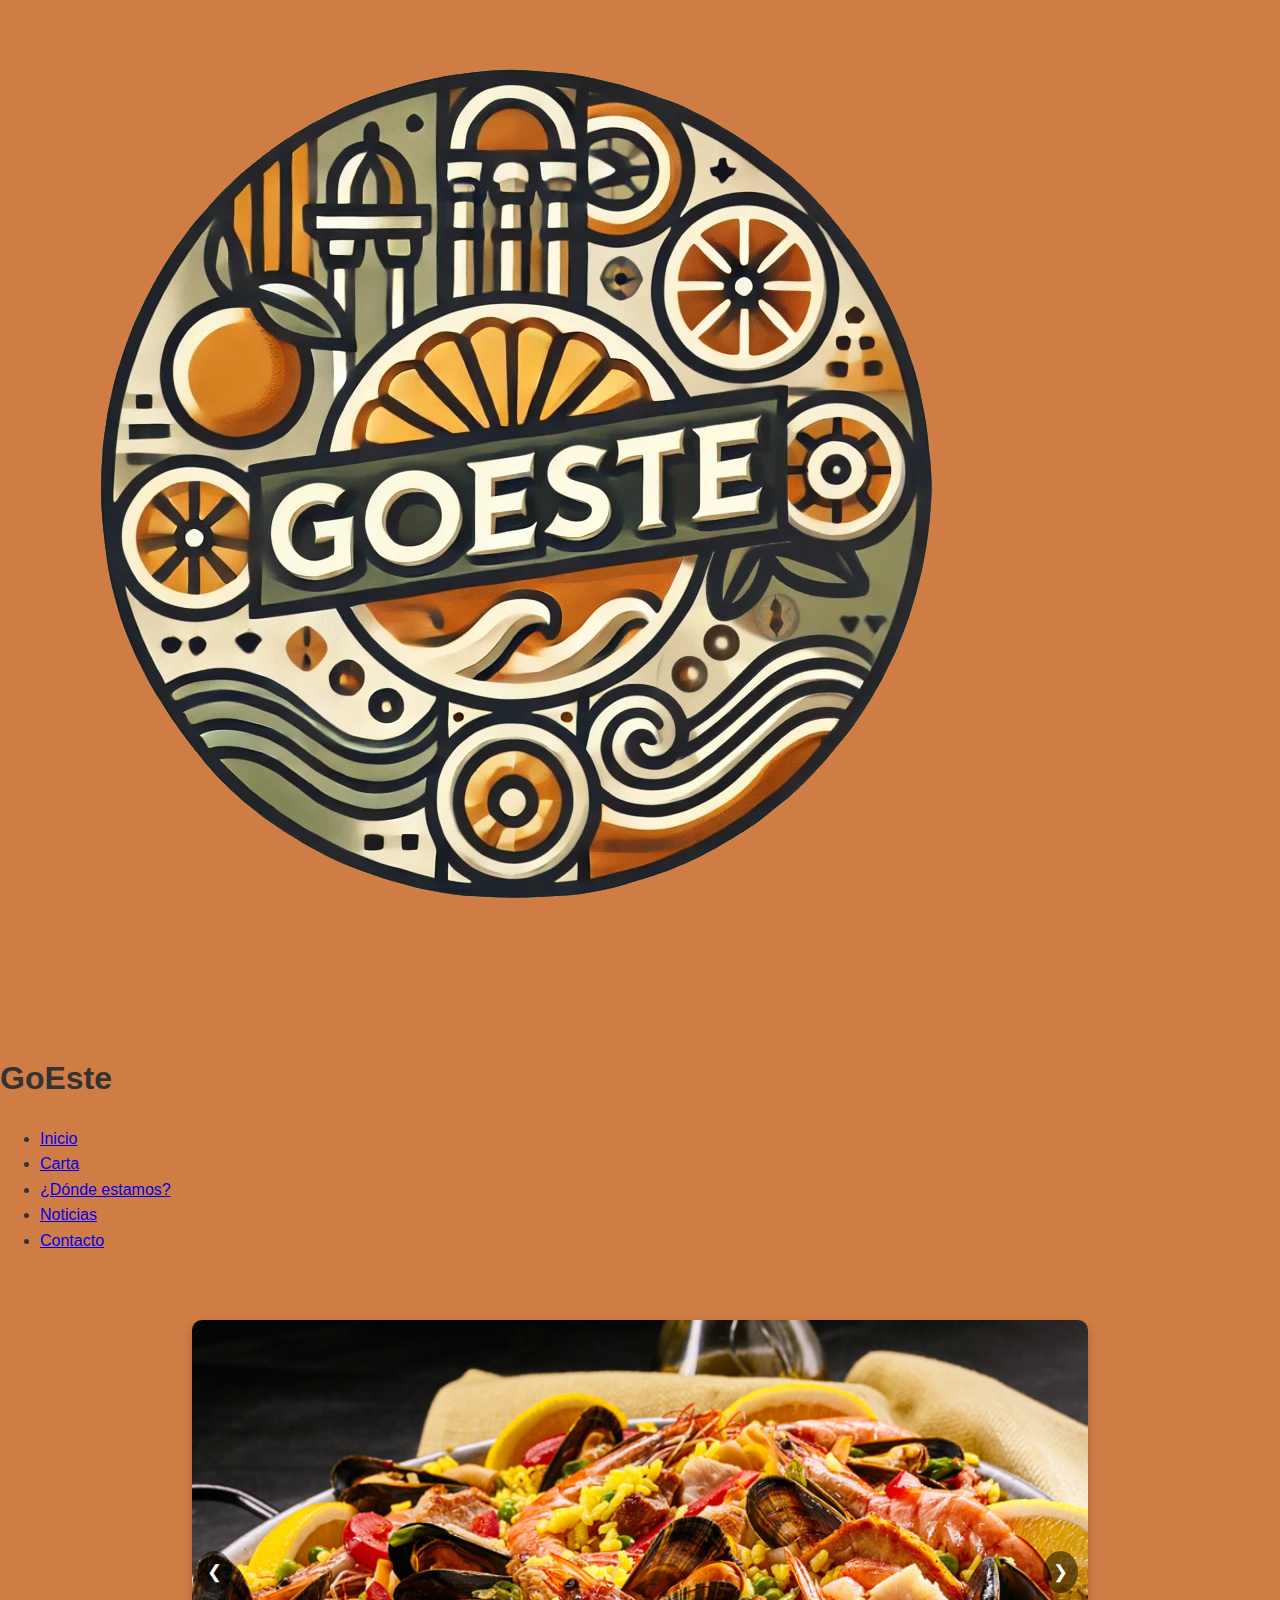
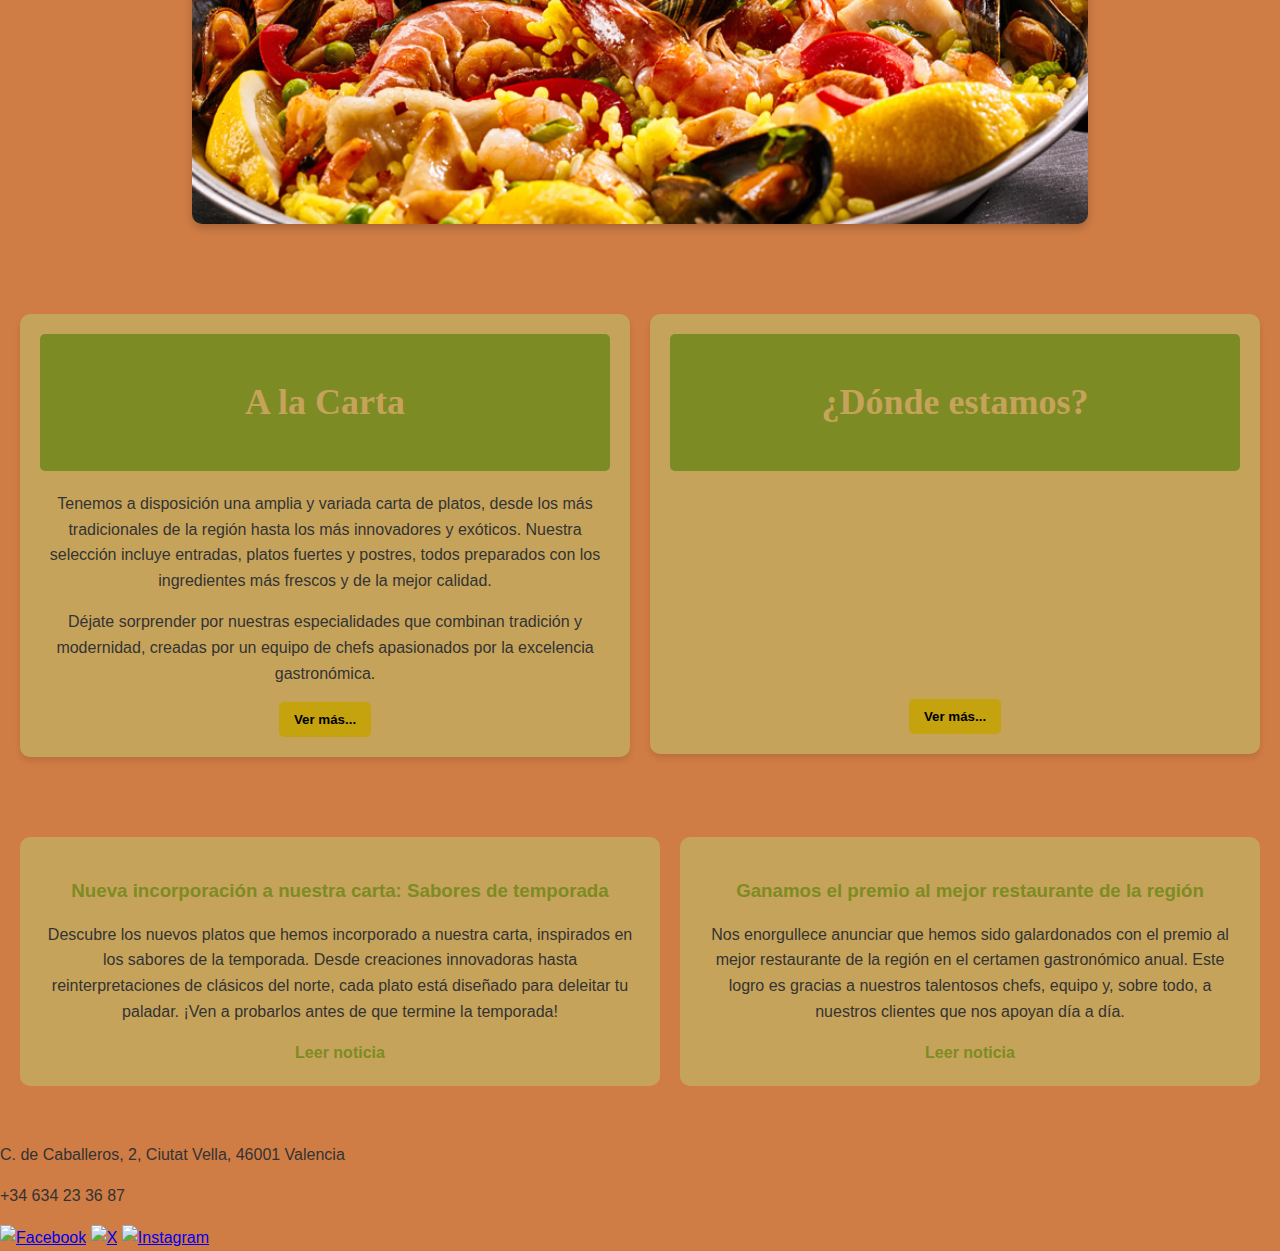
==== src/index.html @ 96ed2c23 "Actializacion de favicon y de cambio en formato de nombres." ====
<!DOCTYPE html>
<html lang="es">
  <head>
    <title>Inicio | GoEste</title>
    <meta charset="UTF-8" />
    <meta name="viewport" content="width=device-width, initial-scale=1.0" />
    <link rel="stylesheet" href="css/index.css" />
    <link rel="stylesheet" href="css/GoEste.css" />
    <link rel="stylesheet" href="css/contacto.css" />
    <link rel="stylesheet" href="css/nav.css" />
    <link rel="stylesheet" href="css/footer.css" />
    <link rel="icon" href="media/favicon-16x16.png" type="image/x-icon" />
    <script src="js/index.js" defer></script>
  </head>
  <body>
    <header>
      <div class="logo-container">
        <img src="media/LogoEste.png" alt="Logo GoSur" class="logo" />
        <h1 class="site-title">GoEste</h1>
      </div>
      <nav>
        <ul>
          <li><a href="index.html">Inicio</a></li>
          <li><a href="menu.html">Carta</a></li>
          <li><a href="localizacion.html">¿Dónde estamos?</a></li>
          <li><a href="noticias.html">Noticias</a></li>
          <li><a href="contacto.html">Contacto</a></li>
        </ul>
      </nav>
    </header>

    <section class="hero">
      <div class="carousel">
        <div class="carousel-inner">
          <div class="carousel-item active">
            <img src="media/fideua.png" alt="Plato de comida 1" />
          </div>
          <div class="carousel-item">
            <img src="media/cremacatalana.png" alt="Plato de comida 2" />
          </div>
          <div class="carousel-item">
            <img src="media/Pa amb tomàquet.png" alt="Plato de comida 3" />
          </div>
          <div class="carousel-item">
            <img src="media/zarangollo.png" alt="Plato de comida 4" />
          </div>
        </div>
        <!-- Controles -->
        <button class="carousel-control prev" onclick="moveSlide(-1)">
          &#10094;
        </button>
        <button class="carousel-control next" onclick="moveSlide(1)">
          &#10095;
        </button>
      </div>
    </section>

    <section class="menu-info">
      <div class="menu-card">
        <div class="menu-header">
          <h2>A la Carta</h2>
        </div>
        <p>
          Tenemos a disposición una amplia y variada carta de platos, desde los
          más tradicionales de la región hasta los más innovadores y exóticos.
          Nuestra selección incluye entradas, platos fuertes y postres, todos
          preparados con los ingredientes más frescos y de la mejor calidad.
        </p>
        <p>
          Déjate sorprender por nuestras especialidades que combinan tradición y
          modernidad, creadas por un equipo de chefs apasionados por la
          excelencia gastronómica.
        </p>
        <button onclick="window.location.href='#'">Ver más...</button>
      </div>
      <div class="menu-card">
        <div class="menu-header">
          <h2>¿Dónde estamos?</h2>
        </div>
        <div class="map-container">
          <iframe
            src="https://www.google.com/maps/embed?pb=!1m18!1m12!1m3!1d2927.3069319916217!2d-0.380653615717488!3d39.476390598394914!2m3!1f0!2f0!3f0!3m2!1i1024!2i768!4f13.1!3m3!1m2!1s0xd604f52bc3c210d%3A0xbb7d30dfa4dd0b56!2sC.%20de%20Caballeros%2C%202%2C%20Ciutat%20Vella%2C%2046001%20Valencia!5e1!3m2!1ses!2ses!4v1732537981318!5m2!1ses!2ses"
            width="600"
            height="450"
            style="border: 0"
            allowfullscreen=""
            loading="lazy"
            referrerpolicy="no-referrer-when-downgrade"
          ></iframe>
          <button onclick="window.location.href='contacto.html'">
            Ver más...
          </button>
        </div>
      </div>
    </section>

    <section class="news">
      <div class="news-card">
        <h3>Nueva incorporación a nuestra carta: Sabores de temporada</h3>
        <p>
          Descubre los nuevos platos que hemos incorporado a nuestra carta,
          inspirados en los sabores de la temporada. Desde creaciones
          innovadoras hasta reinterpretaciones de clásicos del norte, cada plato
          está diseñado para deleitar tu paladar. ¡Ven a probarlos antes de que
          termine la temporada!
        </p>
        <a href="#">Leer noticia</a>
      </div>
      <div class="news-card">
        <h3>Ganamos el premio al mejor restaurante de la región</h3>
        <p>
          Nos enorgullece anunciar que hemos sido galardonados con el premio al
          mejor restaurante de la región en el certamen gastronómico anual. Este
          logro es gracias a nuestros talentosos chefs, equipo y, sobre todo, a
          nuestros clientes que nos apoyan día a día.
        </p>
        <a href="#">Leer noticia</a>
      </div>
    </section>

    <footer>
      <div class="footer-container">
        <p class="address">C. de Caballeros, 2, Ciutat Vella, 46001 Valencia</p>
        <p class="phone">+34 634 23 36 87</p>
        <div class="social-icons">
          <a href="#"><img src="media/facebook.png" alt="Facebook" /></a>
          <a href="#"><img src="media/x.png" alt="X" /></a>
          <a href="#"><img src="media/instagram.png" alt="Instagram" /></a>
        </div>
      </div>
    </footer>
  </body>
</html>
---- src/css/index.css ----
/*
    Estilos de la pagina inicial
*/

/*
    Estilos del carrusel de platos
*/

.hero{
    padding-bottom: 50px;
    padding-top: 50px;
    background-color: var(--color-fondo);
}

.carousel {
    position: relative;
    width: 70%;
    max-width: 900px;
    overflow: hidden;
    border-radius: 10px;
    box-shadow: 0 4px 8px rgba(0, 0, 0, 0.2);
    margin: auto;
    aspect-ratio: 16/9;
}

  
.carousel-inner {
    display: flex;
    transition: transform 0.5s ease-in-out;
}
  
.carousel-item {
    min-width: 100%;
    transition: opacity 0.5s ease-in-out;
    justify-content: center;
    align-items: center;
}
  
.carousel-item img {
    width: 100%;
    display: block;
    object-fit: cover;
    display: block;
}
  
.carousel-control {
    position: absolute;
    top: 50%;
    transform: translateY(-50%);
    background-color: rgba(0, 0, 0, 0.5);
    color: white;
    border: none;
    padding: 10px;
    cursor: pointer;
    font-size: 18px;
    border-radius: 50%;
    z-index: 1000;
}
  
.carousel-control.prev {
    left: 5px;
}
  
.carousel-control.next {
    right: 10px;
}


/*
    Estilos de la sección de menú (`A la carta` y `Donde estamos`)
*/
.menu-info {
    display: flex;
    justify-content: space-between;
    align-items: flex-start;
    gap: 20px;
    padding: 40px 20px;
    background-color: var(--color-fondo);
    box-sizing: border-box;
    width: 100%; 
}

.menu-card {
    background-color: var(--blanco);
    padding: 20px;
    border-radius: 10px;
    box-shadow: 0 4px 6px rgba(0, 0, 0, 0.1);
    text-align: center;
    flex: 1; 
    max-width: 50%;
}

.menu-header {
    background-color: var(--color-principal);
    color: var(--blanco);
    padding: 10px 15px;
    border-radius: 5px;
    margin-bottom: 20px;
    font-family: 'Georgia', serif;
    font-size: 1.5rem;
    text-align: center;
}

.menu-header h2{
    color: var(--blanco);
}

.menu-card button {
    background-color: var(--color-terciario);
    color: black;
    border: none;
    border-radius: 5px;
    padding: 10px 15px;
    cursor: pointer;
    font-weight: bold;
}

.menu-card button:hover {
    background-color: var(--hover-boton);
}

.map-container iframe {
    border-radius: 10px;
    width: 100%; 
    height: 200px;
}

@media (max-width: 768px) {
    .menu-info {
        flex-direction: column;
    }
    .menu-card {
        max-width: 100%;
    }
}

/*
    Estilos de la sección de noticias
*/
.news {
    display: flex;
    gap: 20px;
    justify-content: center;
    padding: 40px 20px;
    background-color: var(--color-fondo);
}

.news-card {
    background-color: var(--blanco);
    padding: 20px;
    border-radius: 10px;
    max-width: 600px;
    text-align: center;
}

.news-card h3 {
    margin-bottom: 10px;
}

.news-card a {
    color: var(--color-principal);
    text-decoration: none;
    font-weight: bold;
}
---- src/css/GoEste.css ----
/*
    Colores de la página "GoNorte"
*/

:root {
    --color-principal: #7D8B24;
    --color-secundario: #B7B1A1;
    --color-terciario: #C5A30E;
    --color-fondo: #D07C45;
    --blanco: #C6A35A;
    --gris: #7D7D7D;
    --sombra: rgba(0, 0, 0, 0.1);
    --hover-boton: #58611b;
}

body {
    font-family: Arial, sans-serif;
    color: #333;
    background-color: var(--color-fondo);
    margin: 0;
    padding: 0;
    line-height: 1.6;
}

h2, h3 {
    color: var(--color-principal);
}

button {
    cursor: pointer;
}
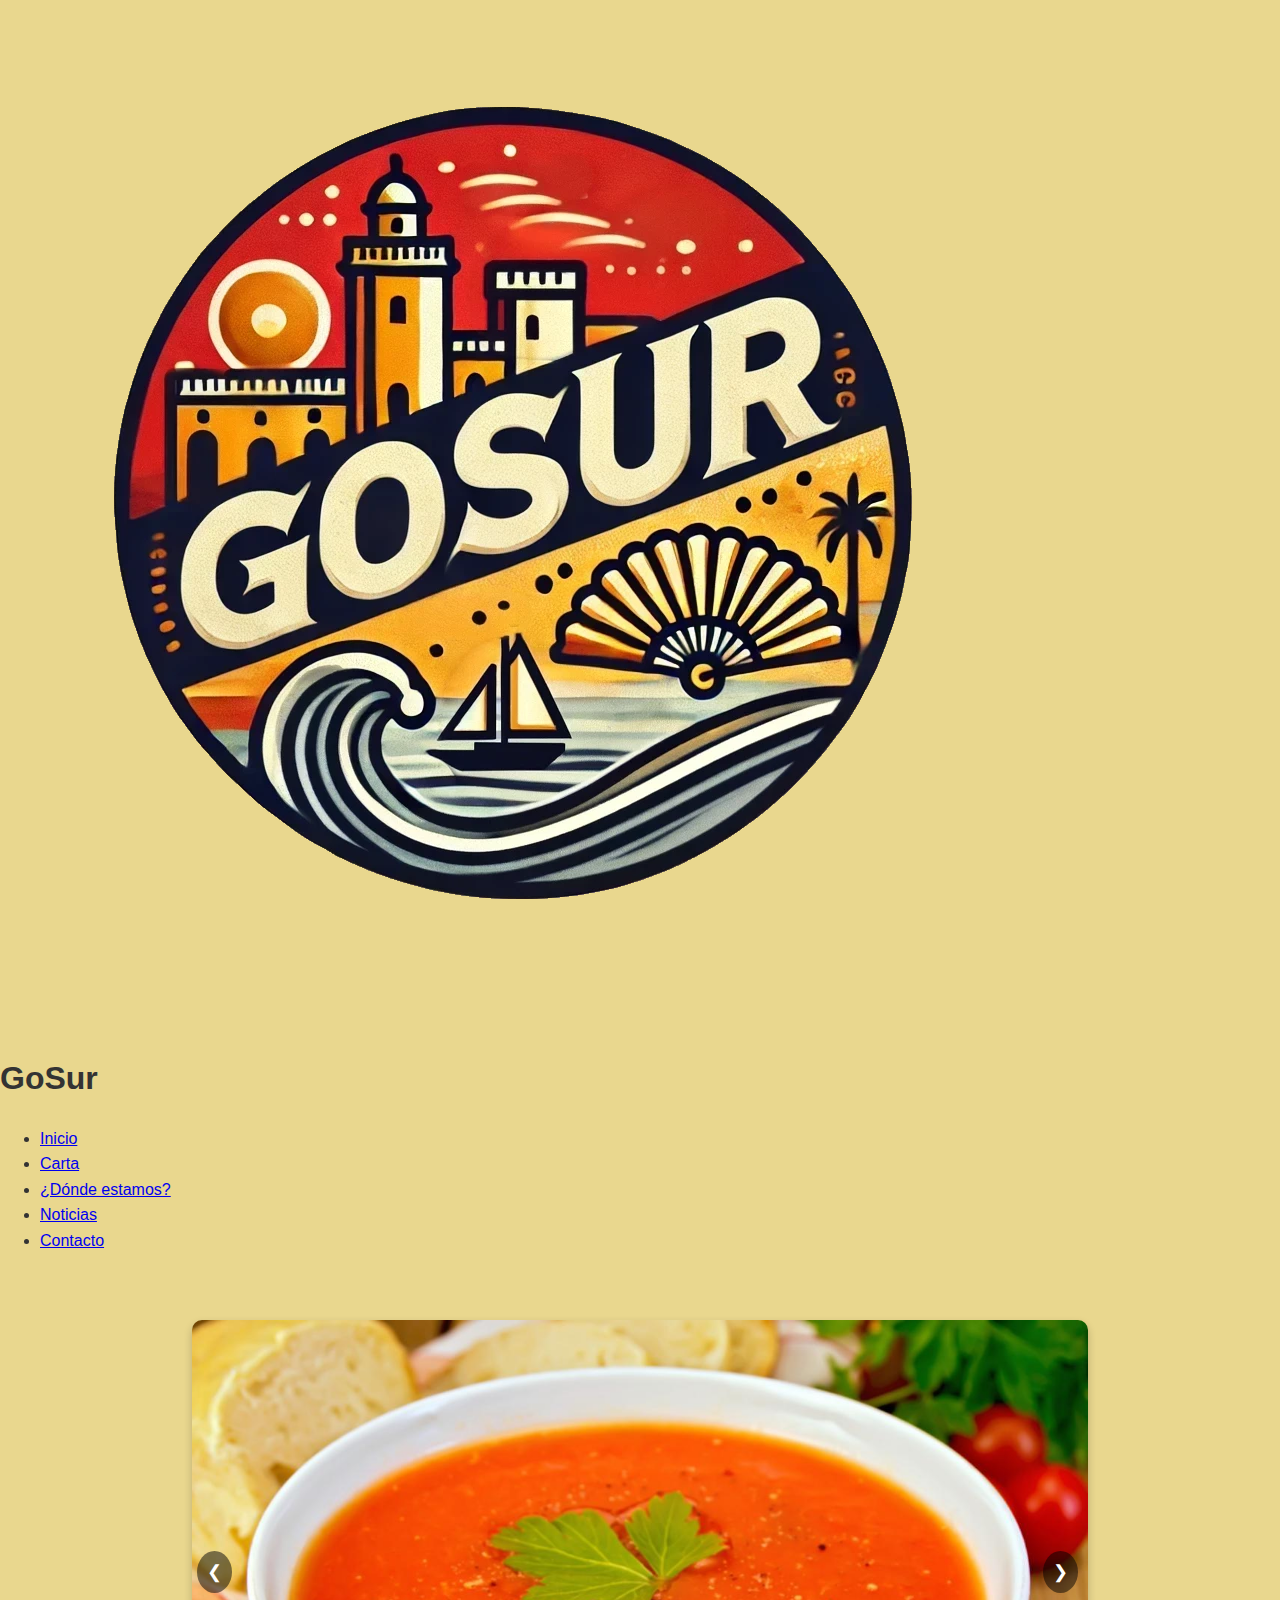
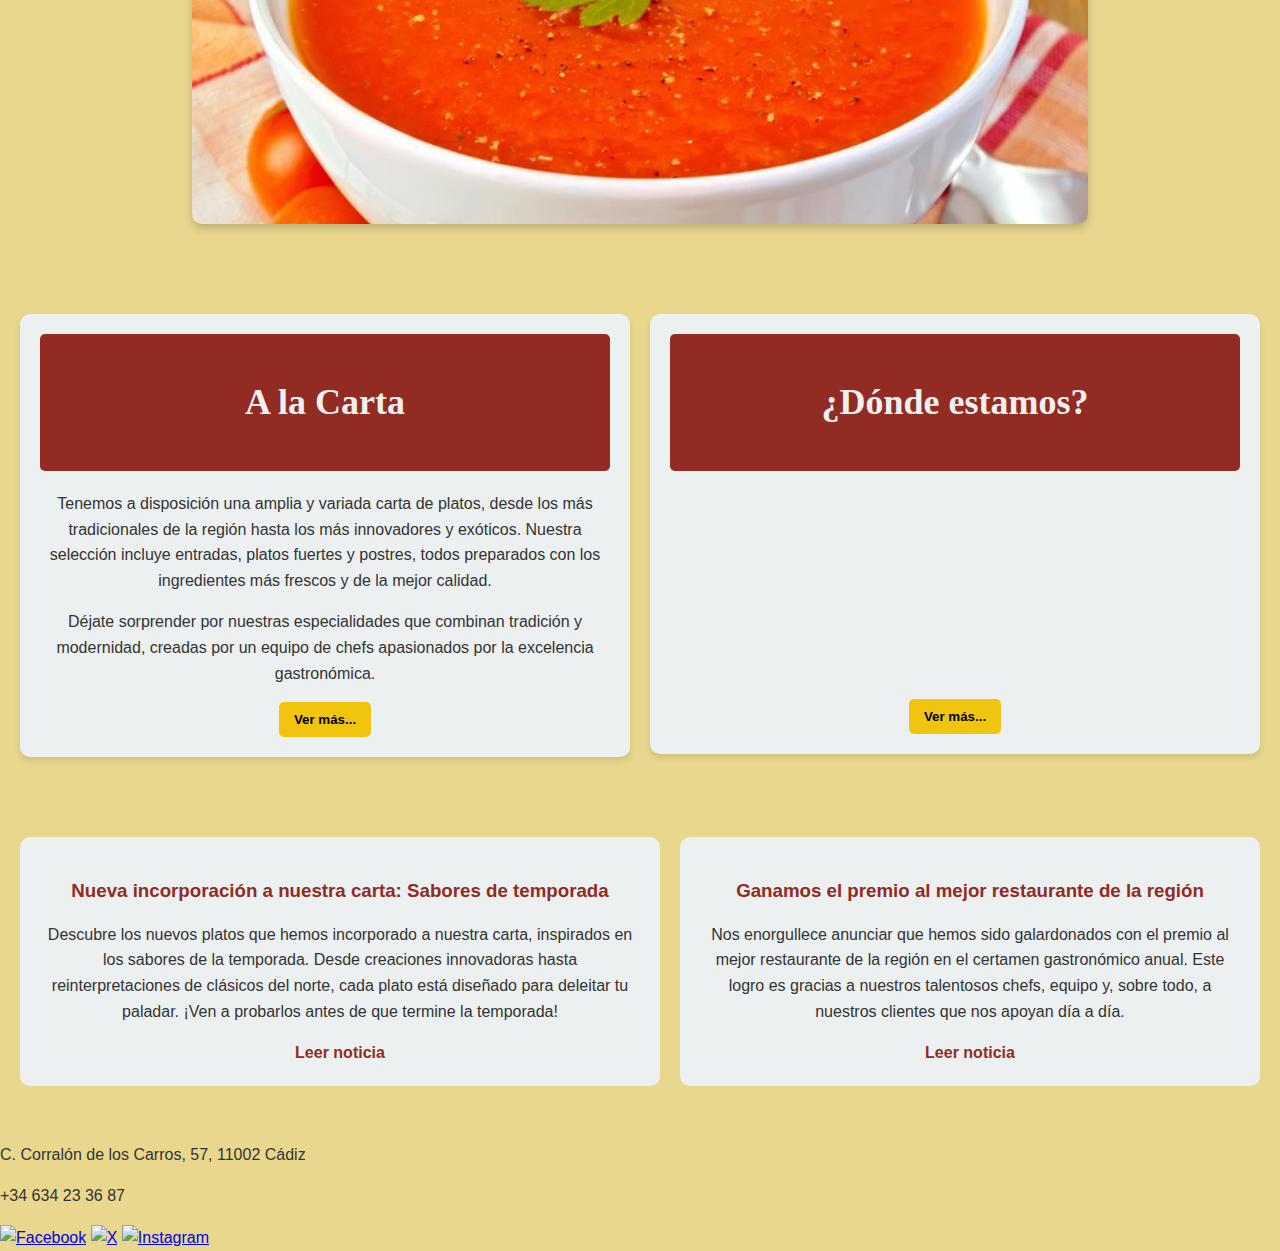
==== commit 4c2fef8f: "Nuevo favicon creado y cambiado en todas las paginas, nombre de las paginas cambiado." ====
--- a/src/index.html
+++ b/src/index.html
@@ -1,11 +1,11 @@
 <!DOCTYPE html>
 <html lang="es">
   <head>
-    <title>Inicio | GoEste</title>
+    <title>Inicio | GoSur</title>
     <meta charset="UTF-8" />
     <meta name="viewport" content="width=device-width, initial-scale=1.0" />
     <link rel="stylesheet" href="css/index.css" />
-    <link rel="stylesheet" href="css/GoEste.css" />
+    <link rel="stylesheet" href="css/goSur.css" />
     <link rel="stylesheet" href="css/contacto.css" />
     <link rel="stylesheet" href="css/nav.css" />
     <link rel="stylesheet" href="css/footer.css" />
@@ -15,8 +15,8 @@
   <body>
     <header>
       <div class="logo-container">
-        <img src="media/LogoEste.png" alt="Logo GoSur" class="logo" />
-        <h1 class="site-title">GoEste</h1>
+        <img src="media/LogoSur.png" alt="Logo GoSur" class="logo" />
+        <h1 class="site-title">GoSur</h1>
       </div>
       <nav>
         <ul>
@@ -33,16 +33,16 @@
       <div class="carousel">
         <div class="carousel-inner">
           <div class="carousel-item active">
-            <img src="media/fideua.png" alt="Plato de comida 1" />
+            <img src="media/gazpacho.png" alt="Plato de comida 1" />
           </div>
           <div class="carousel-item">
-            <img src="media/cremacatalana.png" alt="Plato de comida 2" />
+            <img src="media/jamoniberico.png" alt="Plato de comida 2" />
           </div>
           <div class="carousel-item">
-            <img src="media/Pa amb tomàquet.png" alt="Plato de comida 3" />
+            <img src="media/salmonejo.png" alt="Plato de comida 3" />
           </div>
           <div class="carousel-item">
-            <img src="media/zarangollo.png" alt="Plato de comida 4" />
+            <img src="media/albondigas.png" alt="Plato de comida 4" />
           </div>
         </div>
         <!-- Controles -->
@@ -79,7 +79,7 @@
         </div>
         <div class="map-container">
           <iframe
-            src="https://www.google.com/maps/embed?pb=!1m18!1m12!1m3!1d2927.3069319916217!2d-0.380653615717488!3d39.476390598394914!2m3!1f0!2f0!3f0!3m2!1i1024!2i768!4f13.1!3m3!1m2!1s0xd604f52bc3c210d%3A0xbb7d30dfa4dd0b56!2sC.%20de%20Caballeros%2C%202%2C%20Ciutat%20Vella%2C%2046001%20Valencia!5e1!3m2!1ses!2ses!4v1732537981318!5m2!1ses!2ses"
+            src="https://www.google.com/maps/embed?pb=!1m14!1m12!1m3!1d151.62999606574886!2d-6.304763268244082!3d36.52972450550273!2m3!1f67.62265569586893!2f44.98091961731336!3f0!3m2!1i1024!2i768!4f35!5e1!3m2!1ses!2ses!4v1732522027765!5m2!1ses!2ses"
             width="600"
             height="450"
             style="border: 0"
@@ -120,7 +120,7 @@
 
     <footer>
       <div class="footer-container">
-        <p class="address">C. de Caballeros, 2, Ciutat Vella, 46001 Valencia</p>
+        <p class="address">C. Corralón de los Carros, 57, 11002 Cádiz</p>
         <p class="phone">+34 634 23 36 87</p>
         <div class="social-icons">
           <a href="#"><img src="media/facebook.png" alt="Facebook" /></a>
--- a/src/css/goSur.css
+++ b/src/css/goSur.css
@@ -0,0 +1,31 @@
+/*
+    Colores de la página "GoNorte"
+*/
+
+:root {
+    --color-principal: #922B21;
+    --color-secundario: #E67E22;
+    --color-terciario: #F1C40F;
+    --color-fondo: #E9D78E;
+    --blanco: #EcF0F1;
+    --gris: #7D7D7D;
+    --sombra: rgba(0, 0, 0, 0.1);
+    --hover-boton: #b4930d;
+}
+
+body {
+    font-family: Arial, sans-serif;
+    color: #333;
+    background-color: var(--color-fondo);
+    margin: 0;
+    padding: 0;
+    line-height: 1.6;
+}
+
+h2, h3 {
+    color: var(--color-principal);
+}
+
+button {
+    cursor: pointer;
+}
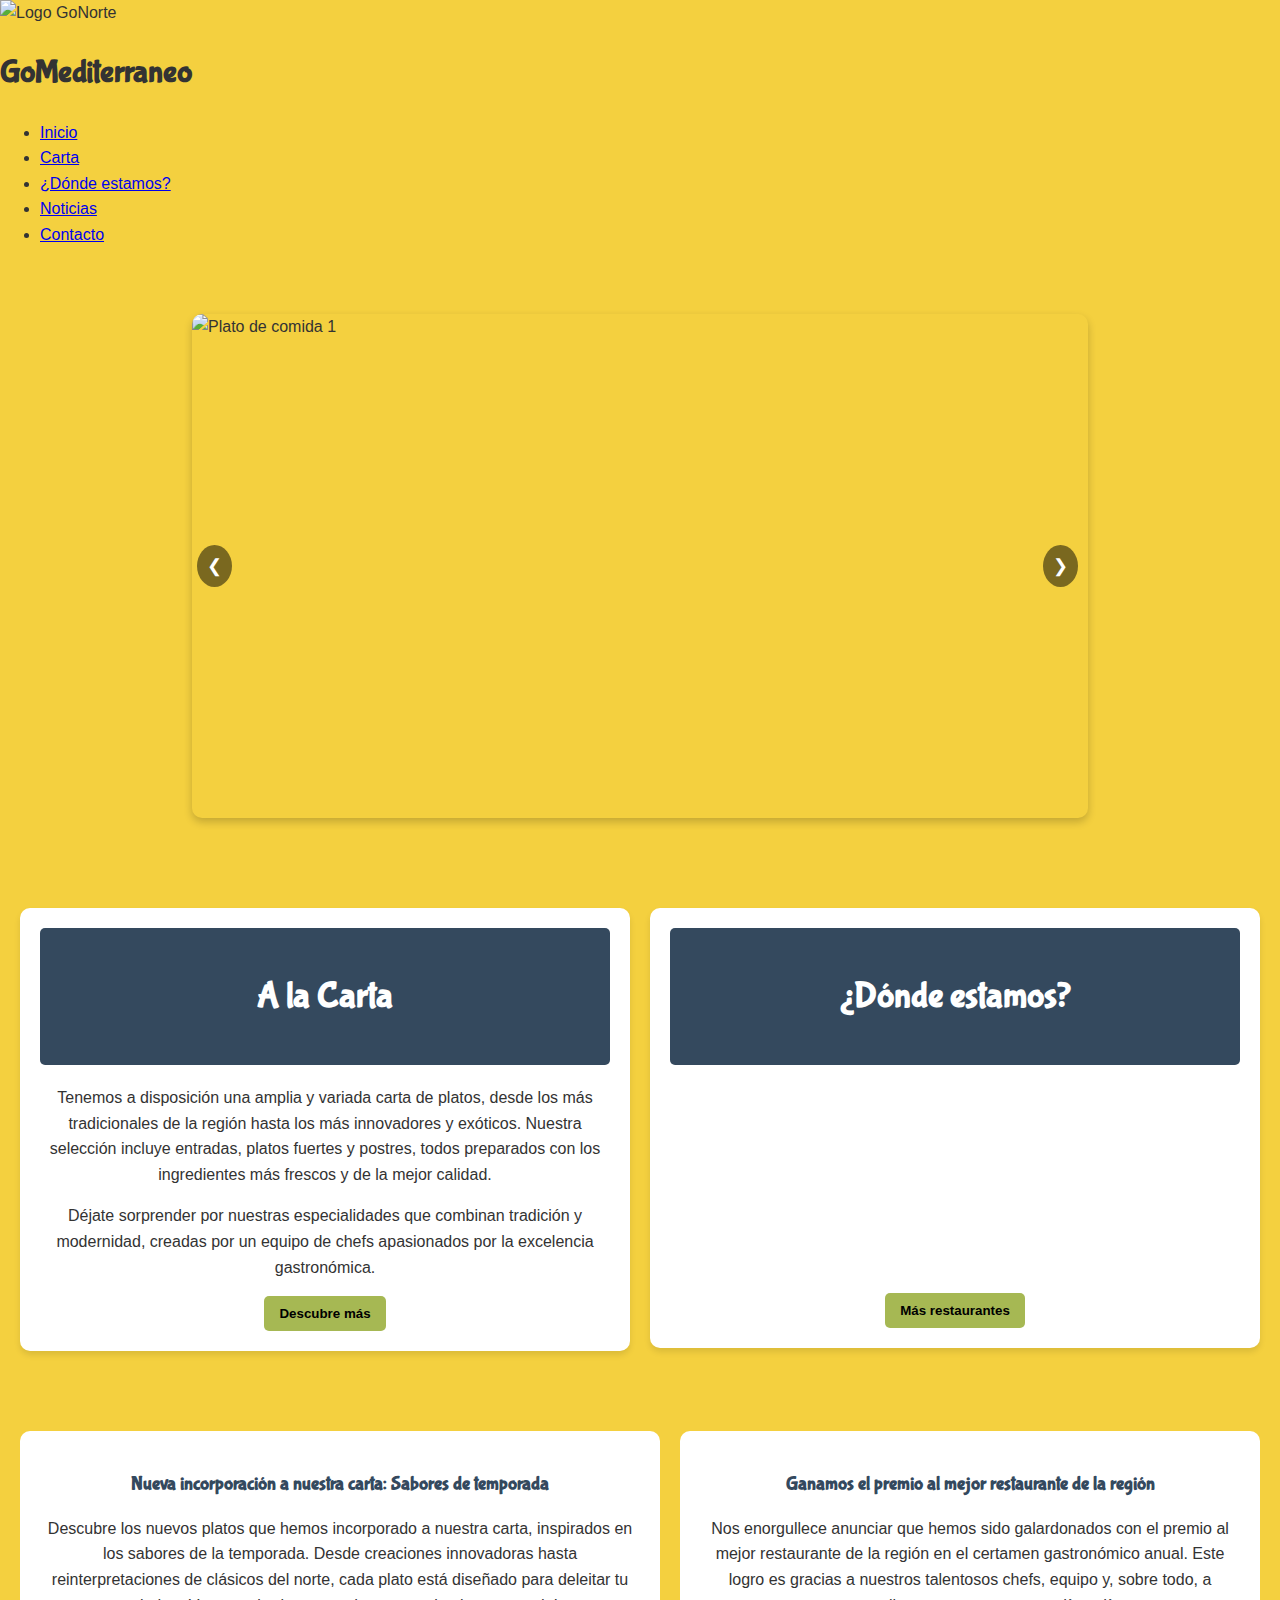
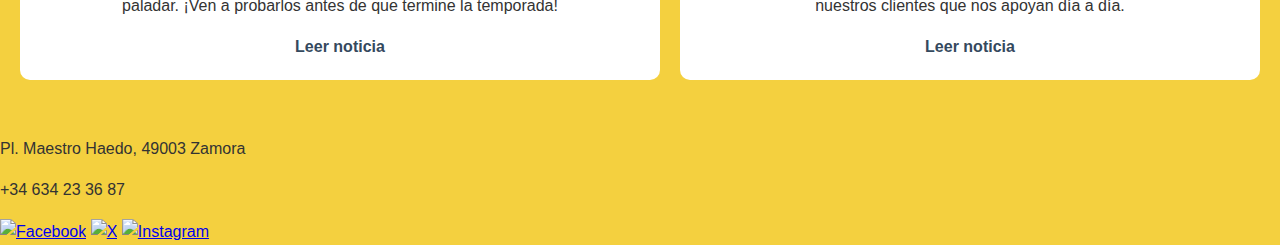
==== commit d4318dfe: "Añadido favicon asi como cambiado nombre y organizados los titulos de las paginas." ====
--- a/src/index.html
+++ b/src/index.html
@@ -1,11 +1,11 @@
 <!DOCTYPE html>
 <html lang="es">
   <head>
-    <title>Inicio | GoSur</title>
+    <title>Inicio | GoMediterraneo</title>
     <meta charset="UTF-8" />
     <meta name="viewport" content="width=device-width, initial-scale=1.0" />
     <link rel="stylesheet" href="css/index.css" />
-    <link rel="stylesheet" href="css/goSur.css" />
+    <link rel="stylesheet" href="css/goMediterraneo.css" />
     <link rel="stylesheet" href="css/contacto.css" />
     <link rel="stylesheet" href="css/nav.css" />
     <link rel="stylesheet" href="css/footer.css" />
@@ -15,8 +15,8 @@
   <body>
     <header>
       <div class="logo-container">
-        <img src="media/LogoSur.png" alt="Logo GoSur" class="logo" />
-        <h1 class="site-title">GoSur</h1>
+        <img src="media/LogoMediterraneo.png" alt="Logo GoNorte" class="logo" />
+        <h1 class="site-title">GoMediterraneo</h1>
       </div>
       <nav>
         <ul>
@@ -33,16 +33,22 @@
       <div class="carousel">
         <div class="carousel-inner">
           <div class="carousel-item active">
-            <img src="media/gazpacho.png" alt="Plato de comida 1" />
+            <img src="media/fabada.jpg" alt="Plato de comida 1" />
           </div>
           <div class="carousel-item">
-            <img src="media/jamoniberico.png" alt="Plato de comida 2" />
+            <img src="media/pulpo.jpg" alt="Plato de comida 2" />
           </div>
           <div class="carousel-item">
-            <img src="media/salmonejo.png" alt="Plato de comida 3" />
+            <img src="media/cachopo.png" alt="Plato de comida 3" />
           </div>
           <div class="carousel-item">
-            <img src="media/albondigas.png" alt="Plato de comida 4" />
+            <img src="media/marmitako.png" alt="Plato de comida 4" />
+          </div>
+          <div class="carousel-item">
+            <img src="media/bacalao.jpg" alt="Plato de comida 5" />
+          </div>
+          <div class="carousel-item">
+            <img src="media/quesada.jpg" alt="Plato de comida 6" />
           </div>
         </div>
         <!-- Controles -->
@@ -71,7 +77,7 @@
           modernidad, creadas por un equipo de chefs apasionados por la
           excelencia gastronómica.
         </p>
-        <button onclick="window.location.href='#'">Ver más...</button>
+        <button onclick="window.location.href='#'">Descubre más</button>
       </div>
       <div class="menu-card">
         <div class="menu-header">
@@ -79,7 +85,7 @@
         </div>
         <div class="map-container">
           <iframe
-            src="https://www.google.com/maps/embed?pb=!1m14!1m12!1m3!1d151.62999606574886!2d-6.304763268244082!3d36.52972450550273!2m3!1f67.62265569586893!2f44.98091961731336!3f0!3m2!1i1024!2i768!4f35!5e1!3m2!1ses!2ses!4v1732522027765!5m2!1ses!2ses"
+            src="https://www.google.com/maps/embed?pb=!1m18!1m12!1m3!1d1268.3491857965007!2d-5.745974730281646!3d41.50399539820538!2m3!1f0!2f0!3f0!3m2!1i1024!2i768!4f13.1!3m3!1m2!1s0xd391e3148477c0d%3A0xf96fc7b0b2f74933!2sPl.%20Maestro%20Haedo%2C%2049003%20Zamora!5e1!3m2!1ses!2ses!4v1732577915603!5m2!1ses!2ses"
             width="600"
             height="450"
             style="border: 0"
@@ -88,7 +94,7 @@
             referrerpolicy="no-referrer-when-downgrade"
           ></iframe>
           <button onclick="window.location.href='contacto.html'">
-            Ver más...
+            Más restaurantes
           </button>
         </div>
       </div>
@@ -120,7 +126,7 @@
 
     <footer>
       <div class="footer-container">
-        <p class="address">C. Corralón de los Carros, 57, 11002 Cádiz</p>
+        <p class="address">Pl. Maestro Haedo, 49003 Zamora</p>
         <p class="phone">+34 634 23 36 87</p>
         <div class="social-icons">
           <a href="#"><img src="media/facebook.png" alt="Facebook" /></a>
--- a/src/css/goMediterraneo.css
+++ b/src/css/goMediterraneo.css
@@ -0,0 +1,43 @@
+@import url('https://fonts.googleapis.com/css2?family=Ubuntu:ital,wght@0,300;0,400;0,500;0,700;1,300;1,400;1,500;1,700&display=swap');
+@import url('https://fonts.googleapis.com/css2?family=Bubblegum+Sans&family=Ubuntu:ital,wght@0,300;0,400;0,500;0,700;1,300;1,400;1,500;1,700&display=swap');
+
+h1, h2, h3{
+    font-family: 'Bubblegum Sans', sans-serif;
+}
+
+body{
+    font-family: 'Ubuntu', sans-serif;
+}
+
+/*
+    Colores de la página "GoNorte"
+*/
+
+:root {
+    --color-principal: #34495E;
+    --color-secundario: #1ABC9C;
+    --color-terciario: #A6B853;
+    --color-fondo: #F4D03F;
+    --blanco: white;
+    --gris: #7D7D7D;
+    --sombra: rgba(0, 0, 0, 0.1);
+    --hover-boton: #7d8b3f;
+
+}
+
+body {
+    font-family: Arial, sans-serif;
+    color: #333;
+    background-color: var(--color-fondo);
+    margin: 0;
+    padding: 0;
+    line-height: 1.6;
+}
+
+h2, h3 {
+    color: var(--color-principal);
+}
+
+button {
+    cursor: pointer;
+}
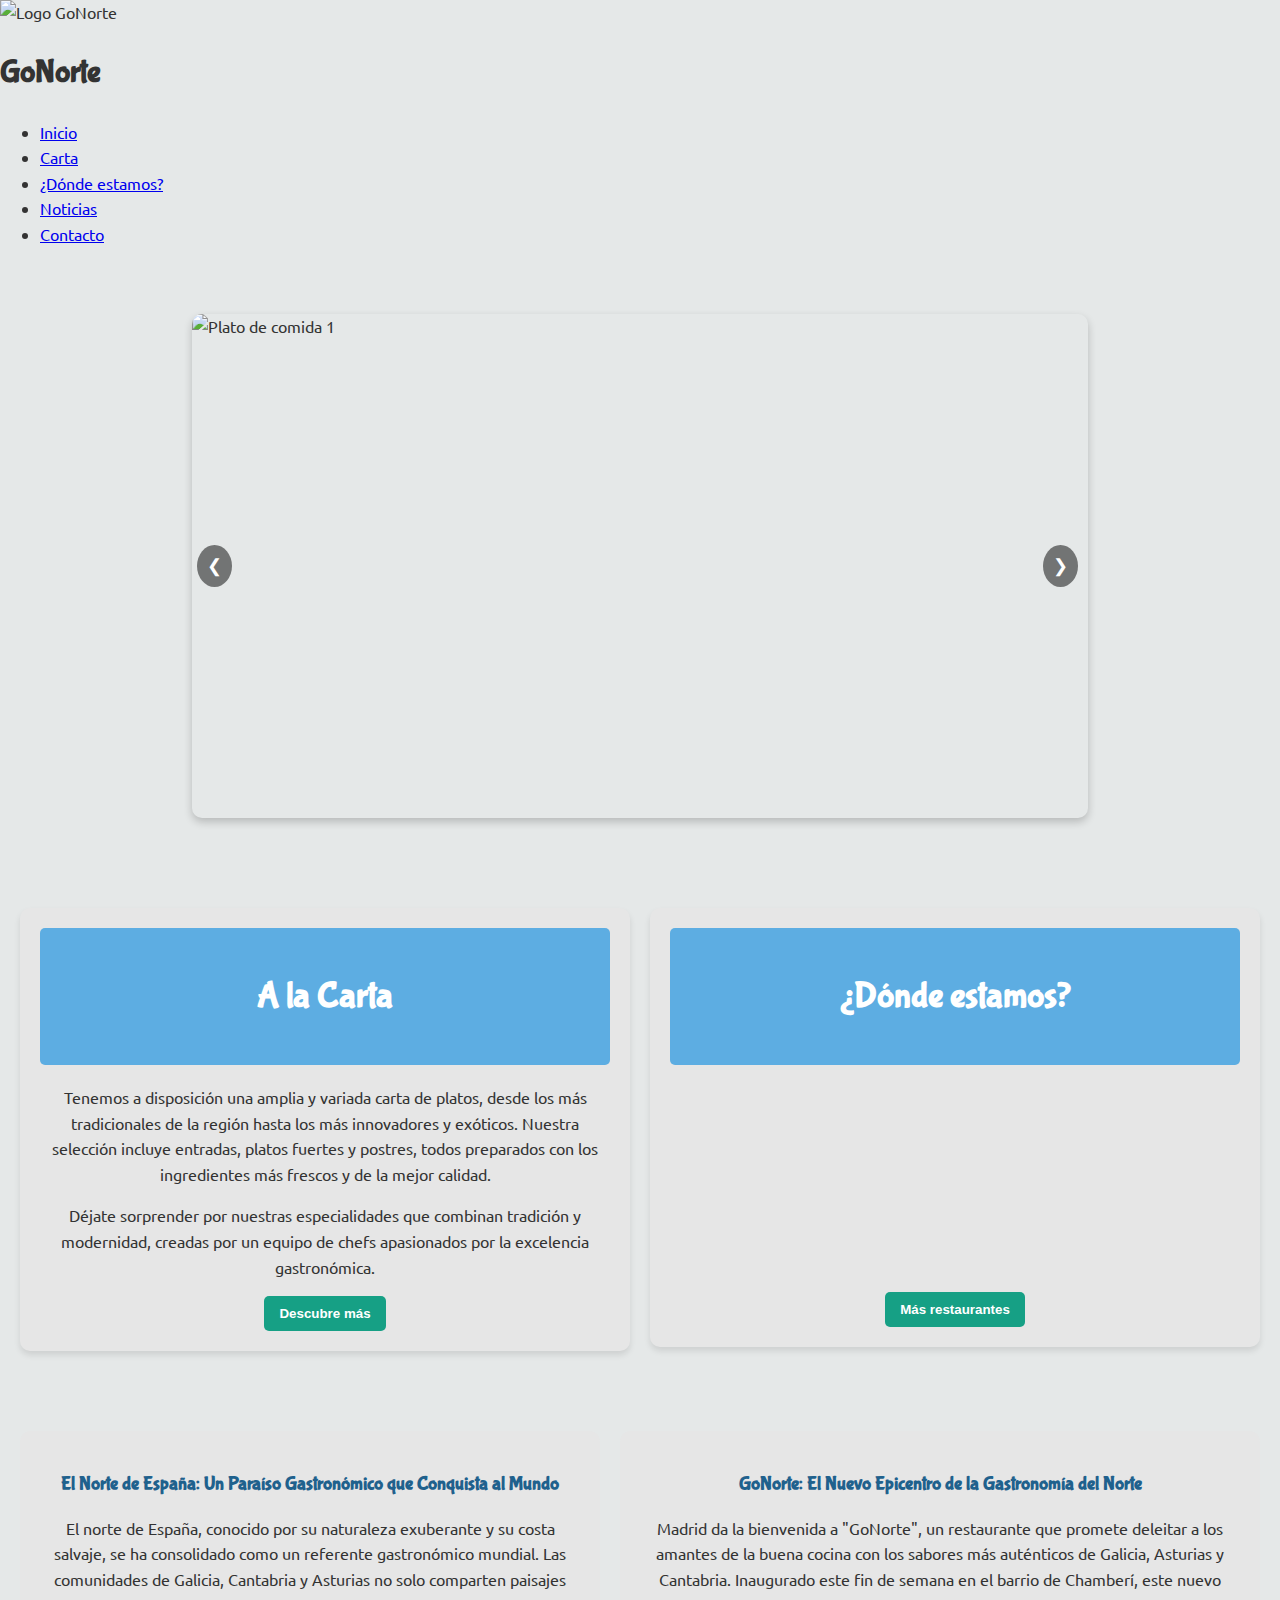
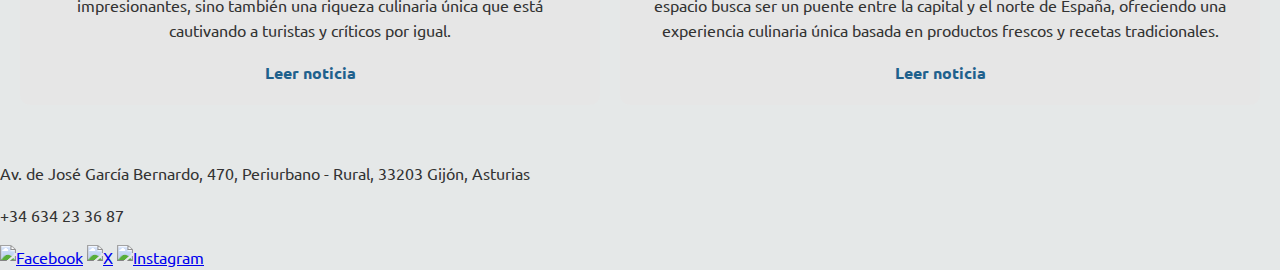
==== commit 6eb688ec: "Ajuste de noticias en el index" ====
--- a/src/index.html
+++ b/src/index.html
@@ -1,11 +1,11 @@
 <!DOCTYPE html>
 <html lang="es">
   <head>
-    <title>Inicio | GoMediterraneo</title>
     <meta charset="UTF-8" />
     <meta name="viewport" content="width=device-width, initial-scale=1.0" />
+    <title>Inicio | GoNorte</title>
     <link rel="stylesheet" href="css/index.css" />
-    <link rel="stylesheet" href="css/goMediterraneo.css" />
+    <link rel="stylesheet" href="css/goNorte.css" />
     <link rel="stylesheet" href="css/contacto.css" />
     <link rel="stylesheet" href="css/nav.css" />
     <link rel="stylesheet" href="css/footer.css" />
@@ -15,8 +15,8 @@
   <body>
     <header>
       <div class="logo-container">
-        <img src="media/LogoMediterraneo.png" alt="Logo GoNorte" class="logo" />
-        <h1 class="site-title">GoMediterraneo</h1>
+        <img src="media/LogoNorte.png" alt="Logo GoNorte" class="logo" />
+        <h1 class="site-title">GoNorte</h1>
       </div>
       <nav>
         <ul>
@@ -85,7 +85,7 @@
         </div>
         <div class="map-container">
           <iframe
-            src="https://www.google.com/maps/embed?pb=!1m18!1m12!1m3!1d1268.3491857965007!2d-5.745974730281646!3d41.50399539820538!2m3!1f0!2f0!3f0!3m2!1i1024!2i768!4f13.1!3m3!1m2!1s0xd391e3148477c0d%3A0xf96fc7b0b2f74933!2sPl.%20Maestro%20Haedo%2C%2049003%20Zamora!5e1!3m2!1ses!2ses!4v1732577915603!5m2!1ses!2ses"
+            src="https://www.google.com/maps/embed?pb=!1m18!1m12!1m3!1d687.2258424106677!2d-5.644846130372929!3d43.54410329819423!2m3!1f0!2f0!3f0!3m2!1i1024!2i768!4f13.1!3m3!1m2!1s0xd367b87757394e5%3A0xa7fed814b7094449!2sAv.%20de%20Jos%C3%A9%20Garc%C3%ADa%20Bernardo%2C%20470%2C%20Periurbano%20-%20Rural%2C%2033203%20Gij%C3%B3n%2C%20Asturias!5e1!3m2!1ses!2ses!4v1732534556501!5m2!1ses!2ses"
             width="600"
             height="450"
             style="border: 0"
@@ -102,31 +102,38 @@
 
     <section class="news">
       <div class="news-card">
-        <h3>Nueva incorporación a nuestra carta: Sabores de temporada</h3>
+        <h3>El Norte de España: Un Paraíso Gastronómico que Conquista al Mundo</h3>
         <p>
-          Descubre los nuevos platos que hemos incorporado a nuestra carta,
-          inspirados en los sabores de la temporada. Desde creaciones
-          innovadoras hasta reinterpretaciones de clásicos del norte, cada plato
-          está diseñado para deleitar tu paladar. ¡Ven a probarlos antes de que
-          termine la temporada!
+          El norte de España, conocido por su naturaleza exuberante y su
+          costa salvaje, se ha consolidado como un referente gastronómico
+          mundial. Las comunidades de Galicia, Cantabria y Asturias no solo
+          comparten paisajes impresionantes, sino también una riqueza
+          culinaria única que está cautivando a turistas y críticos por
+          igual.
         </p>
-        <a href="#">Leer noticia</a>
+        <a href="noticias.html">Leer noticia</a>
       </div>
       <div class="news-card">
-        <h3>Ganamos el premio al mejor restaurante de la región</h3>
+        <h3>GoNorte: El Nuevo Epicentro de la Gastronomía del Norte</h3>
         <p>
-          Nos enorgullece anunciar que hemos sido galardonados con el premio al
-          mejor restaurante de la región en el certamen gastronómico anual. Este
-          logro es gracias a nuestros talentosos chefs, equipo y, sobre todo, a
-          nuestros clientes que nos apoyan día a día.
+          Madrid da la bienvenida a "GoNorte", un restaurante que promete
+          deleitar a los amantes de la buena cocina con los sabores más
+          auténticos de Galicia, Asturias y Cantabria. Inaugurado este fin
+          de semana en el barrio de Chamberí, este nuevo espacio busca ser
+          un puente entre la capital y el norte de España, ofreciendo una
+          experiencia culinaria única basada en productos frescos y recetas
+          tradicionales.
         </p>
-        <a href="#">Leer noticia</a>
+        <a href="noticias.html">Leer noticia</a>
       </div>
     </section>
 
     <footer>
       <div class="footer-container">
-        <p class="address">Pl. Maestro Haedo, 49003 Zamora</p>
+        <p class="address">
+          Av. de José García Bernardo, 470, Periurbano - Rural, 33203 Gijón,
+          Asturias
+        </p>
         <p class="phone">+34 634 23 36 87</p>
         <div class="social-icons">
           <a href="#"><img src="media/facebook.png" alt="Facebook" /></a>
--- a/src/css/index.css
+++ b/src/css/index.css
@@ -81,7 +81,7 @@
 }
 
 .menu-card {
-    background-color: var(--blanco);
+    background-color: #e6e6e6;
     padding: 20px;
     border-radius: 10px;
     box-shadow: 0 4px 6px rgba(0, 0, 0, 0.1);
@@ -91,12 +91,11 @@
 }
 
 .menu-header {
-    background-color: var(--color-principal);
+    background-color: var(--color-secundario);
     color: var(--blanco);
     padding: 10px 15px;
     border-radius: 5px;
     margin-bottom: 20px;
-    font-family: 'Georgia', serif;
     font-size: 1.5rem;
     text-align: center;
 }
@@ -107,7 +106,7 @@
 
 .menu-card button {
     background-color: var(--color-terciario);
-    color: black;
+    color: var(--blanco);
     border: none;
     border-radius: 5px;
     padding: 10px 15px;
@@ -146,7 +145,7 @@
 }
 
 .news-card {
-    background-color: var(--blanco);
+    background-color: #e6e6e6;
     padding: 20px;
     border-radius: 10px;
     max-width: 600px;
--- a/src/css/goNorte.css
+++ b/src/css/goNorte.css
@@ -0,0 +1,40 @@
+@import url('https://fonts.googleapis.com/css2?family=Ubuntu:ital,wght@0,300;0,400;0,500;0,700;1,300;1,400;1,500;1,700&display=swap');
+@import url('https://fonts.googleapis.com/css2?family=Bubblegum+Sans&family=Ubuntu:ital,wght@0,300;0,400;0,500;0,700;1,300;1,400;1,500;1,700&display=swap');
+
+h1, h2, h3{
+    font-family: 'Bubblegum Sans', sans-serif;
+}
+
+body{
+    font-family: 'Ubuntu', sans-serif;
+}
+
+/*
+    Colores de la página "GoNorte"
+*/
+
+:root {
+    --color-principal: #1F618D;
+    --color-secundario: #5DADE2;
+    --color-terciario: #16A085;
+    --color-fondo: #E5E8E8;
+    --blanco: white;
+    --gris: #7D7D7D;
+    --sombra: rgba(0, 0, 0, 0.1);
+}
+
+body {
+    color: #333;
+    background-color: var(--color-fondo);
+    margin: 0;
+    padding: 0;
+    line-height: 1.6;
+}
+
+h2, h3 {
+    color: var(--color-principal);
+}
+
+button {
+    cursor: pointer;
+}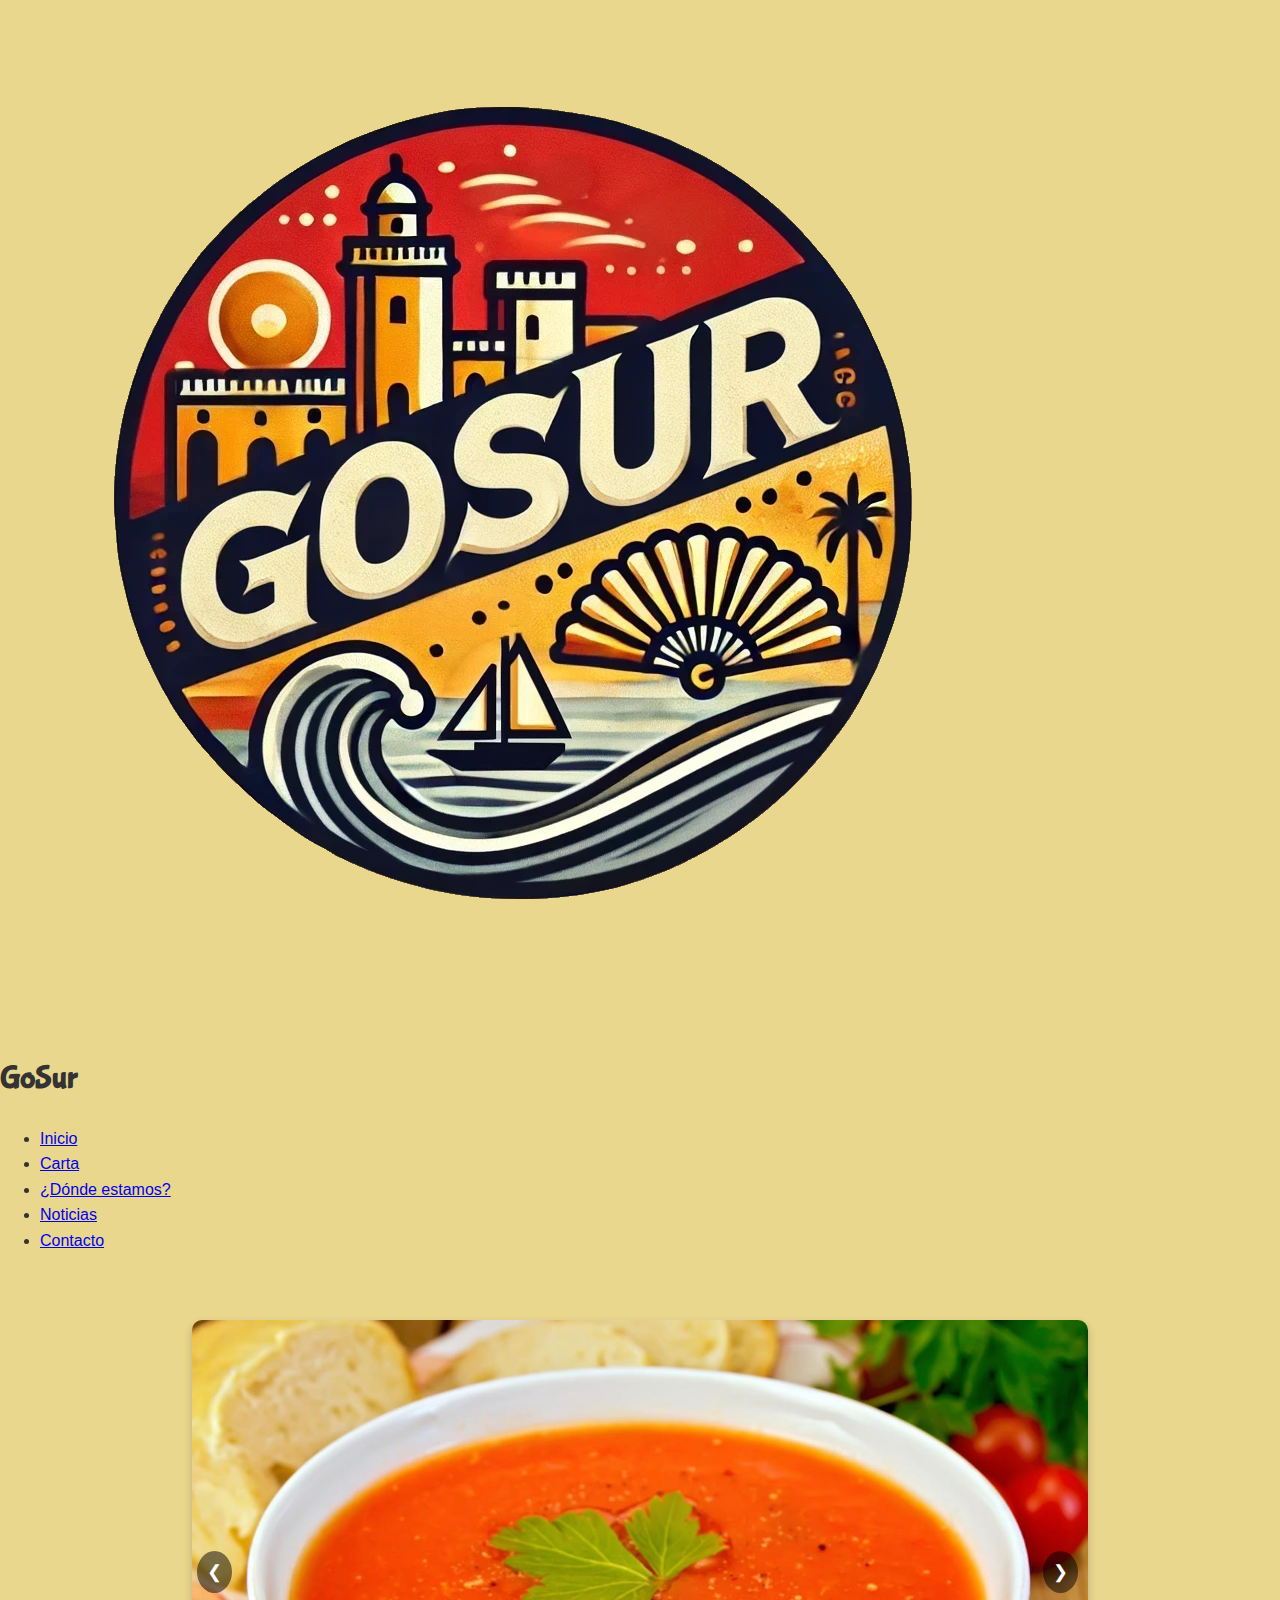
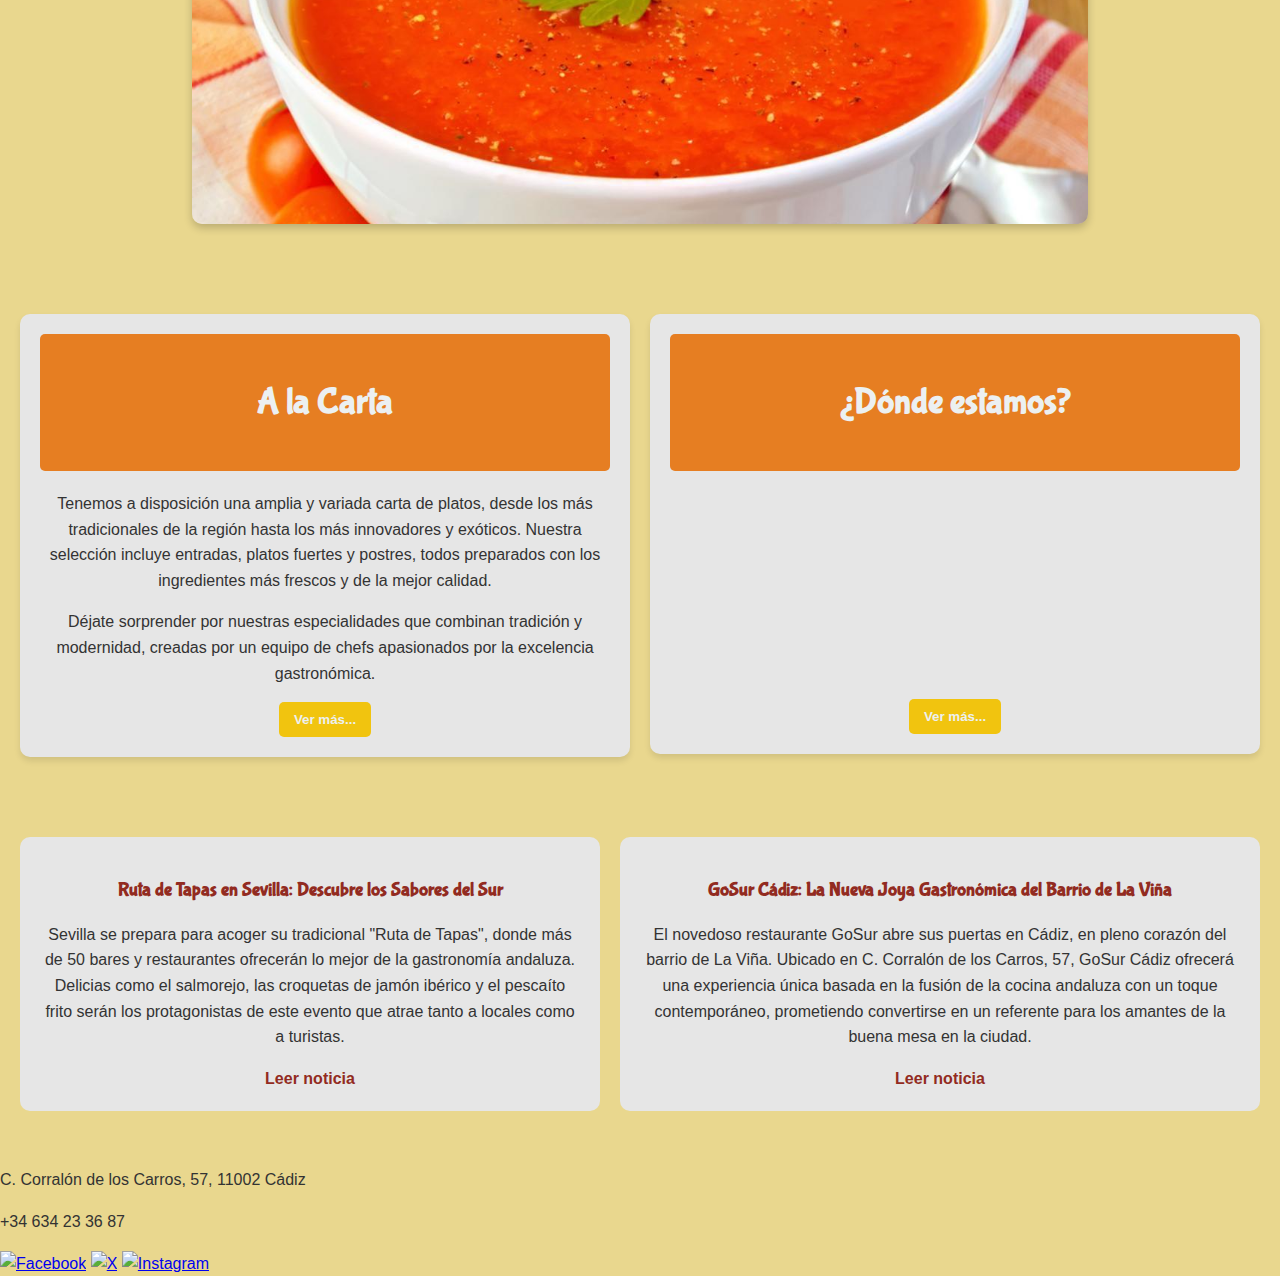
==== commit 77de5962: "Ajuste de noticias en index" ====
--- a/src/index.html
+++ b/src/index.html
@@ -1,11 +1,11 @@
 <!DOCTYPE html>
 <html lang="es">
   <head>
+    <title>Inicio | GoSur</title>
     <meta charset="UTF-8" />
     <meta name="viewport" content="width=device-width, initial-scale=1.0" />
-    <title>Inicio | GoNorte</title>
     <link rel="stylesheet" href="css/index.css" />
-    <link rel="stylesheet" href="css/goNorte.css" />
+    <link rel="stylesheet" href="css/goSur.css" />
     <link rel="stylesheet" href="css/contacto.css" />
     <link rel="stylesheet" href="css/nav.css" />
     <link rel="stylesheet" href="css/footer.css" />
@@ -15,8 +15,8 @@
   <body>
     <header>
       <div class="logo-container">
-        <img src="media/LogoNorte.png" alt="Logo GoNorte" class="logo" />
-        <h1 class="site-title">GoNorte</h1>
+        <img src="media/LogoSur.png" alt="Logo GoSur" class="logo" />
+        <h1 class="site-title">GoSur</h1>
       </div>
       <nav>
         <ul>
@@ -33,22 +33,16 @@
       <div class="carousel">
         <div class="carousel-inner">
           <div class="carousel-item active">
-            <img src="media/fabada.jpg" alt="Plato de comida 1" />
+            <img src="media/gazpacho.png" alt="Plato de comida 1" />
           </div>
           <div class="carousel-item">
-            <img src="media/pulpo.jpg" alt="Plato de comida 2" />
+            <img src="media/jamoniberico.png" alt="Plato de comida 2" />
           </div>
           <div class="carousel-item">
-            <img src="media/cachopo.png" alt="Plato de comida 3" />
+            <img src="media/salmonejo.png" alt="Plato de comida 3" />
           </div>
           <div class="carousel-item">
-            <img src="media/marmitako.png" alt="Plato de comida 4" />
-          </div>
-          <div class="carousel-item">
-            <img src="media/bacalao.jpg" alt="Plato de comida 5" />
-          </div>
-          <div class="carousel-item">
-            <img src="media/quesada.jpg" alt="Plato de comida 6" />
+            <img src="media/albondigas.png" alt="Plato de comida 4" />
           </div>
         </div>
         <!-- Controles -->
@@ -77,7 +71,7 @@
           modernidad, creadas por un equipo de chefs apasionados por la
           excelencia gastronómica.
         </p>
-        <button onclick="window.location.href='#'">Descubre más</button>
+        <button onclick="window.location.href='#'">Ver más...</button>
       </div>
       <div class="menu-card">
         <div class="menu-header">
@@ -85,7 +79,7 @@
         </div>
         <div class="map-container">
           <iframe
-            src="https://www.google.com/maps/embed?pb=!1m18!1m12!1m3!1d687.2258424106677!2d-5.644846130372929!3d43.54410329819423!2m3!1f0!2f0!3f0!3m2!1i1024!2i768!4f13.1!3m3!1m2!1s0xd367b87757394e5%3A0xa7fed814b7094449!2sAv.%20de%20Jos%C3%A9%20Garc%C3%ADa%20Bernardo%2C%20470%2C%20Periurbano%20-%20Rural%2C%2033203%20Gij%C3%B3n%2C%20Asturias!5e1!3m2!1ses!2ses!4v1732534556501!5m2!1ses!2ses"
+            src="https://www.google.com/maps/embed?pb=!1m14!1m12!1m3!1d151.62999606574886!2d-6.304763268244082!3d36.52972450550273!2m3!1f67.62265569586893!2f44.98091961731336!3f0!3m2!1i1024!2i768!4f35!5e1!3m2!1ses!2ses!4v1732522027765!5m2!1ses!2ses"
             width="600"
             height="450"
             style="border: 0"
@@ -94,7 +88,7 @@
             referrerpolicy="no-referrer-when-downgrade"
           ></iframe>
           <button onclick="window.location.href='contacto.html'">
-            Más restaurantes
+            Ver más...
           </button>
         </div>
       </div>
@@ -102,27 +96,25 @@
 
     <section class="news">
       <div class="news-card">
-        <h3>El Norte de España: Un Paraíso Gastronómico que Conquista al Mundo</h3>
+        <h3>Ruta de Tapas en Sevilla: Descubre los Sabores del Sur</h3>
         <p>
-          El norte de España, conocido por su naturaleza exuberante y su
-          costa salvaje, se ha consolidado como un referente gastronómico
-          mundial. Las comunidades de Galicia, Cantabria y Asturias no solo
-          comparten paisajes impresionantes, sino también una riqueza
-          culinaria única que está cautivando a turistas y críticos por
-          igual.
+          Sevilla se prepara para acoger su tradicional "Ruta de Tapas",
+          donde más de 50 bares y restaurantes ofrecerán lo mejor de la
+          gastronomía andaluza. Delicias como el salmorejo, las croquetas de
+          jamón ibérico y el pescaíto frito serán los protagonistas de este
+          evento que atrae tanto a locales como a turistas.
         </p>
         <a href="noticias.html">Leer noticia</a>
       </div>
       <div class="news-card">
-        <h3>GoNorte: El Nuevo Epicentro de la Gastronomía del Norte</h3>
+        <h3>GoSur Cádiz: La Nueva Joya Gastronómica del Barrio de La Viña</h3>
         <p>
-          Madrid da la bienvenida a "GoNorte", un restaurante que promete
-          deleitar a los amantes de la buena cocina con los sabores más
-          auténticos de Galicia, Asturias y Cantabria. Inaugurado este fin
-          de semana en el barrio de Chamberí, este nuevo espacio busca ser
-          un puente entre la capital y el norte de España, ofreciendo una
-          experiencia culinaria única basada en productos frescos y recetas
-          tradicionales.
+          El novedoso restaurante GoSur abre sus puertas en Cádiz, en pleno
+          corazón del barrio de La Viña. Ubicado en C. Corralón de los
+          Carros, 57, GoSur Cádiz ofrecerá una experiencia única basada en
+          la fusión de la cocina andaluza con un toque contemporáneo,
+          prometiendo convertirse en un referente para los amantes de la
+          buena mesa en la ciudad.
         </p>
         <a href="noticias.html">Leer noticia</a>
       </div>
@@ -130,10 +122,7 @@
 
     <footer>
       <div class="footer-container">
-        <p class="address">
-          Av. de José García Bernardo, 470, Periurbano - Rural, 33203 Gijón,
-          Asturias
-        </p>
+        <p class="address">C. Corralón de los Carros, 57, 11002 Cádiz</p>
         <p class="phone">+34 634 23 36 87</p>
         <div class="social-icons">
           <a href="#"><img src="media/facebook.png" alt="Facebook" /></a>
--- a/src/css/goSur.css
+++ b/src/css/goSur.css
@@ -0,0 +1,42 @@
+@import url('https://fonts.googleapis.com/css2?family=Ubuntu:ital,wght@0,300;0,400;0,500;0,700;1,300;1,400;1,500;1,700&display=swap');
+@import url('https://fonts.googleapis.com/css2?family=Bubblegum+Sans&family=Ubuntu:ital,wght@0,300;0,400;0,500;0,700;1,300;1,400;1,500;1,700&display=swap');
+
+h1, h2, h3{
+    font-family: 'Bubblegum Sans', sans-serif;
+}
+
+body{
+    font-family: 'Ubuntu', sans-serif;
+}
+
+/*
+    Colores de la página "GoSur"
+*/
+
+:root {
+    --color-principal: #922B21;
+    --color-secundario: #E67E22;
+    --color-terciario: #F1C40F;
+    --color-fondo: #E9D78E;
+    --blanco: #EcF0F1;
+    --gris: #7D7D7D;
+    --sombra: rgba(0, 0, 0, 0.1);
+    --hover-boton: #b4930d;
+}
+
+body {
+    font-family: Arial, sans-serif;
+    color: #333;
+    background-color: var(--color-fondo);
+    margin: 0;
+    padding: 0;
+    line-height: 1.6;
+}
+
+h2, h3 {
+    color: var(--color-principal);
+}
+
+button {
+    cursor: pointer;
+}
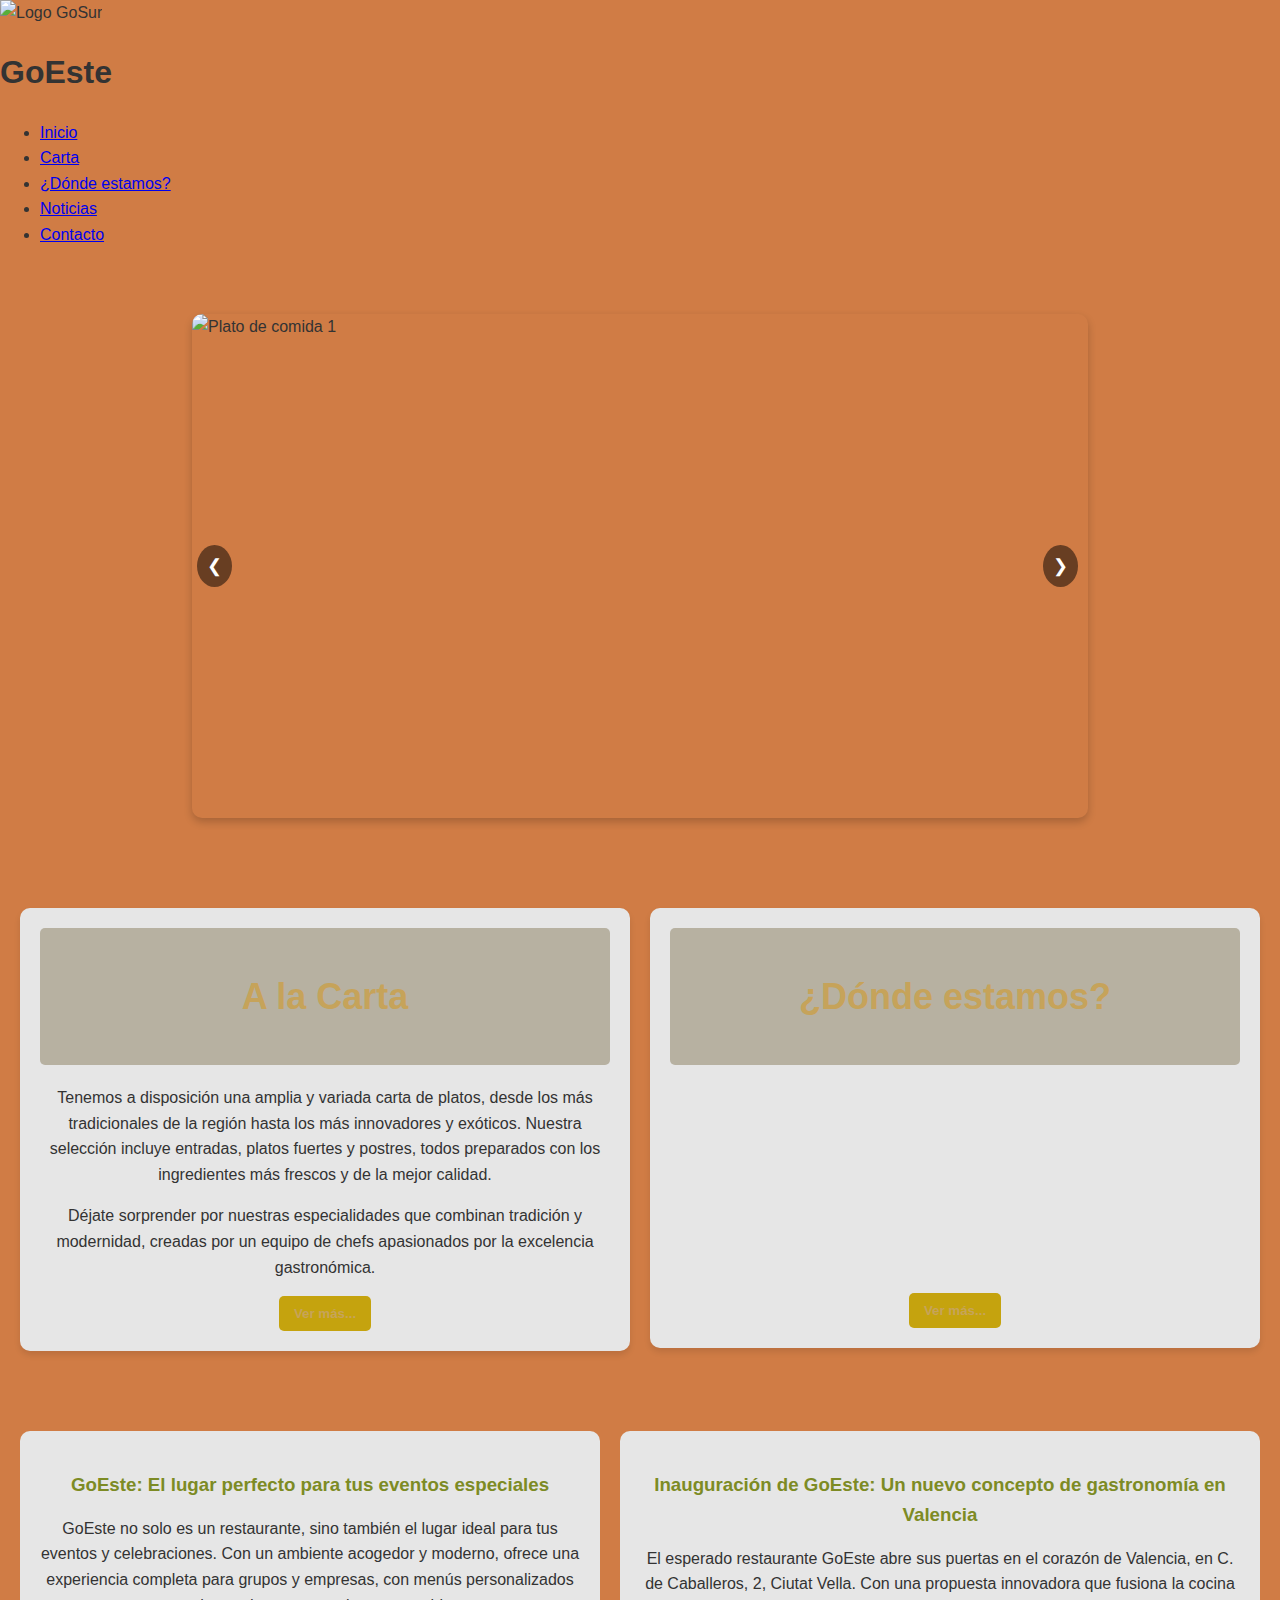
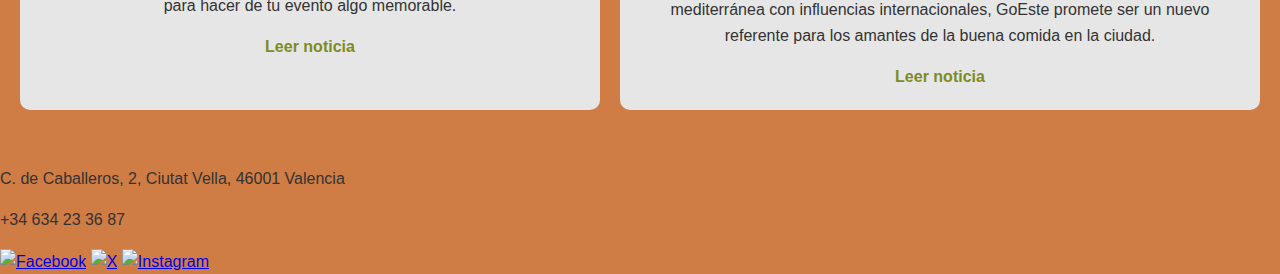
==== commit b92221c6: "Ajuste de noticias en el index" ====
--- a/src/index.html
+++ b/src/index.html
@@ -1,11 +1,11 @@
 <!DOCTYPE html>
 <html lang="es">
   <head>
-    <title>Inicio | GoSur</title>
+    <title>Inicio | GoEste</title>
     <meta charset="UTF-8" />
     <meta name="viewport" content="width=device-width, initial-scale=1.0" />
     <link rel="stylesheet" href="css/index.css" />
-    <link rel="stylesheet" href="css/goSur.css" />
+    <link rel="stylesheet" href="css/GoEste.css" />
     <link rel="stylesheet" href="css/contacto.css" />
     <link rel="stylesheet" href="css/nav.css" />
     <link rel="stylesheet" href="css/footer.css" />
@@ -15,8 +15,8 @@
   <body>
     <header>
       <div class="logo-container">
-        <img src="media/LogoSur.png" alt="Logo GoSur" class="logo" />
-        <h1 class="site-title">GoSur</h1>
+        <img src="media/LogoEste.png" alt="Logo GoSur" class="logo" />
+        <h1 class="site-title">GoEste</h1>
       </div>
       <nav>
         <ul>
@@ -33,16 +33,16 @@
       <div class="carousel">
         <div class="carousel-inner">
           <div class="carousel-item active">
-            <img src="media/gazpacho.png" alt="Plato de comida 1" />
+            <img src="media/fideua.png" alt="Plato de comida 1" />
           </div>
           <div class="carousel-item">
-            <img src="media/jamoniberico.png" alt="Plato de comida 2" />
+            <img src="media/cremacatalana.png" alt="Plato de comida 2" />
           </div>
           <div class="carousel-item">
-            <img src="media/salmonejo.png" alt="Plato de comida 3" />
+            <img src="media/Pa amb tomàquet.png" alt="Plato de comida 3" />
           </div>
           <div class="carousel-item">
-            <img src="media/albondigas.png" alt="Plato de comida 4" />
+            <img src="media/zarangollo.png" alt="Plato de comida 4" />
           </div>
         </div>
         <!-- Controles -->
@@ -79,7 +79,7 @@
         </div>
         <div class="map-container">
           <iframe
-            src="https://www.google.com/maps/embed?pb=!1m14!1m12!1m3!1d151.62999606574886!2d-6.304763268244082!3d36.52972450550273!2m3!1f67.62265569586893!2f44.98091961731336!3f0!3m2!1i1024!2i768!4f35!5e1!3m2!1ses!2ses!4v1732522027765!5m2!1ses!2ses"
+            src="https://www.google.com/maps/embed?pb=!1m18!1m12!1m3!1d2927.3069319916217!2d-0.380653615717488!3d39.476390598394914!2m3!1f0!2f0!3f0!3m2!1i1024!2i768!4f13.1!3m3!1m2!1s0xd604f52bc3c210d%3A0xbb7d30dfa4dd0b56!2sC.%20de%20Caballeros%2C%202%2C%20Ciutat%20Vella%2C%2046001%20Valencia!5e1!3m2!1ses!2ses!4v1732537981318!5m2!1ses!2ses"
             width="600"
             height="450"
             style="border: 0"
@@ -96,25 +96,24 @@
 
     <section class="news">
       <div class="news-card">
-        <h3>Ruta de Tapas en Sevilla: Descubre los Sabores del Sur</h3>
+        <h3>GoEste: El lugar perfecto para tus eventos especiales</h3>
         <p>
-          Sevilla se prepara para acoger su tradicional "Ruta de Tapas",
-          donde más de 50 bares y restaurantes ofrecerán lo mejor de la
-          gastronomía andaluza. Delicias como el salmorejo, las croquetas de
-          jamón ibérico y el pescaíto frito serán los protagonistas de este
-          evento que atrae tanto a locales como a turistas.
+          GoEste no solo es un restaurante, sino también el lugar ideal para
+          tus eventos y celebraciones. Con un ambiente acogedor y moderno,
+          ofrece una experiencia completa para grupos y empresas, con menús
+          personalizados para hacer de tu evento algo memorable.
         </p>
         <a href="noticias.html">Leer noticia</a>
       </div>
       <div class="news-card">
-        <h3>GoSur Cádiz: La Nueva Joya Gastronómica del Barrio de La Viña</h3>
+        <h3>Inauguración de GoEste: Un nuevo concepto de gastronomía en
+          Valencia</h3>
         <p>
-          El novedoso restaurante GoSur abre sus puertas en Cádiz, en pleno
-          corazón del barrio de La Viña. Ubicado en C. Corralón de los
-          Carros, 57, GoSur Cádiz ofrecerá una experiencia única basada en
-          la fusión de la cocina andaluza con un toque contemporáneo,
-          prometiendo convertirse en un referente para los amantes de la
-          buena mesa en la ciudad.
+          El esperado restaurante GoEste abre sus puertas en el corazón de
+          Valencia, en C. de Caballeros, 2, Ciutat Vella. Con una propuesta
+          innovadora que fusiona la cocina mediterránea con influencias
+          internacionales, GoEste promete ser un nuevo referente para los
+          amantes de la buena comida en la ciudad.
         </p>
         <a href="noticias.html">Leer noticia</a>
       </div>
@@ -122,7 +121,7 @@
 
     <footer>
       <div class="footer-container">
-        <p class="address">C. Corralón de los Carros, 57, 11002 Cádiz</p>
+        <p class="address">C. de Caballeros, 2, Ciutat Vella, 46001 Valencia</p>
         <p class="phone">+34 634 23 36 87</p>
         <div class="social-icons">
           <a href="#"><img src="media/facebook.png" alt="Facebook" /></a>
--- a/src/css/GoEste.css
+++ b/src/css/GoEste.css
@@ -0,0 +1,31 @@
+/*
+    Colores de la página "GoNorte"
+*/
+
+:root {
+    --color-principal: #7D8B24;
+    --color-secundario: #B7B1A1;
+    --color-terciario: #C5A30E;
+    --color-fondo: #D07C45;
+    --blanco: #C6A35A;
+    --gris: #7D7D7D;
+    --sombra: rgba(0, 0, 0, 0.1);
+    --hover-boton: #58611b;
+}
+
+body {
+    font-family: Arial, sans-serif;
+    color: #333;
+    background-color: var(--color-fondo);
+    margin: 0;
+    padding: 0;
+    line-height: 1.6;
+}
+
+h2, h3 {
+    color: var(--color-principal);
+}
+
+button {
+    cursor: pointer;
+}
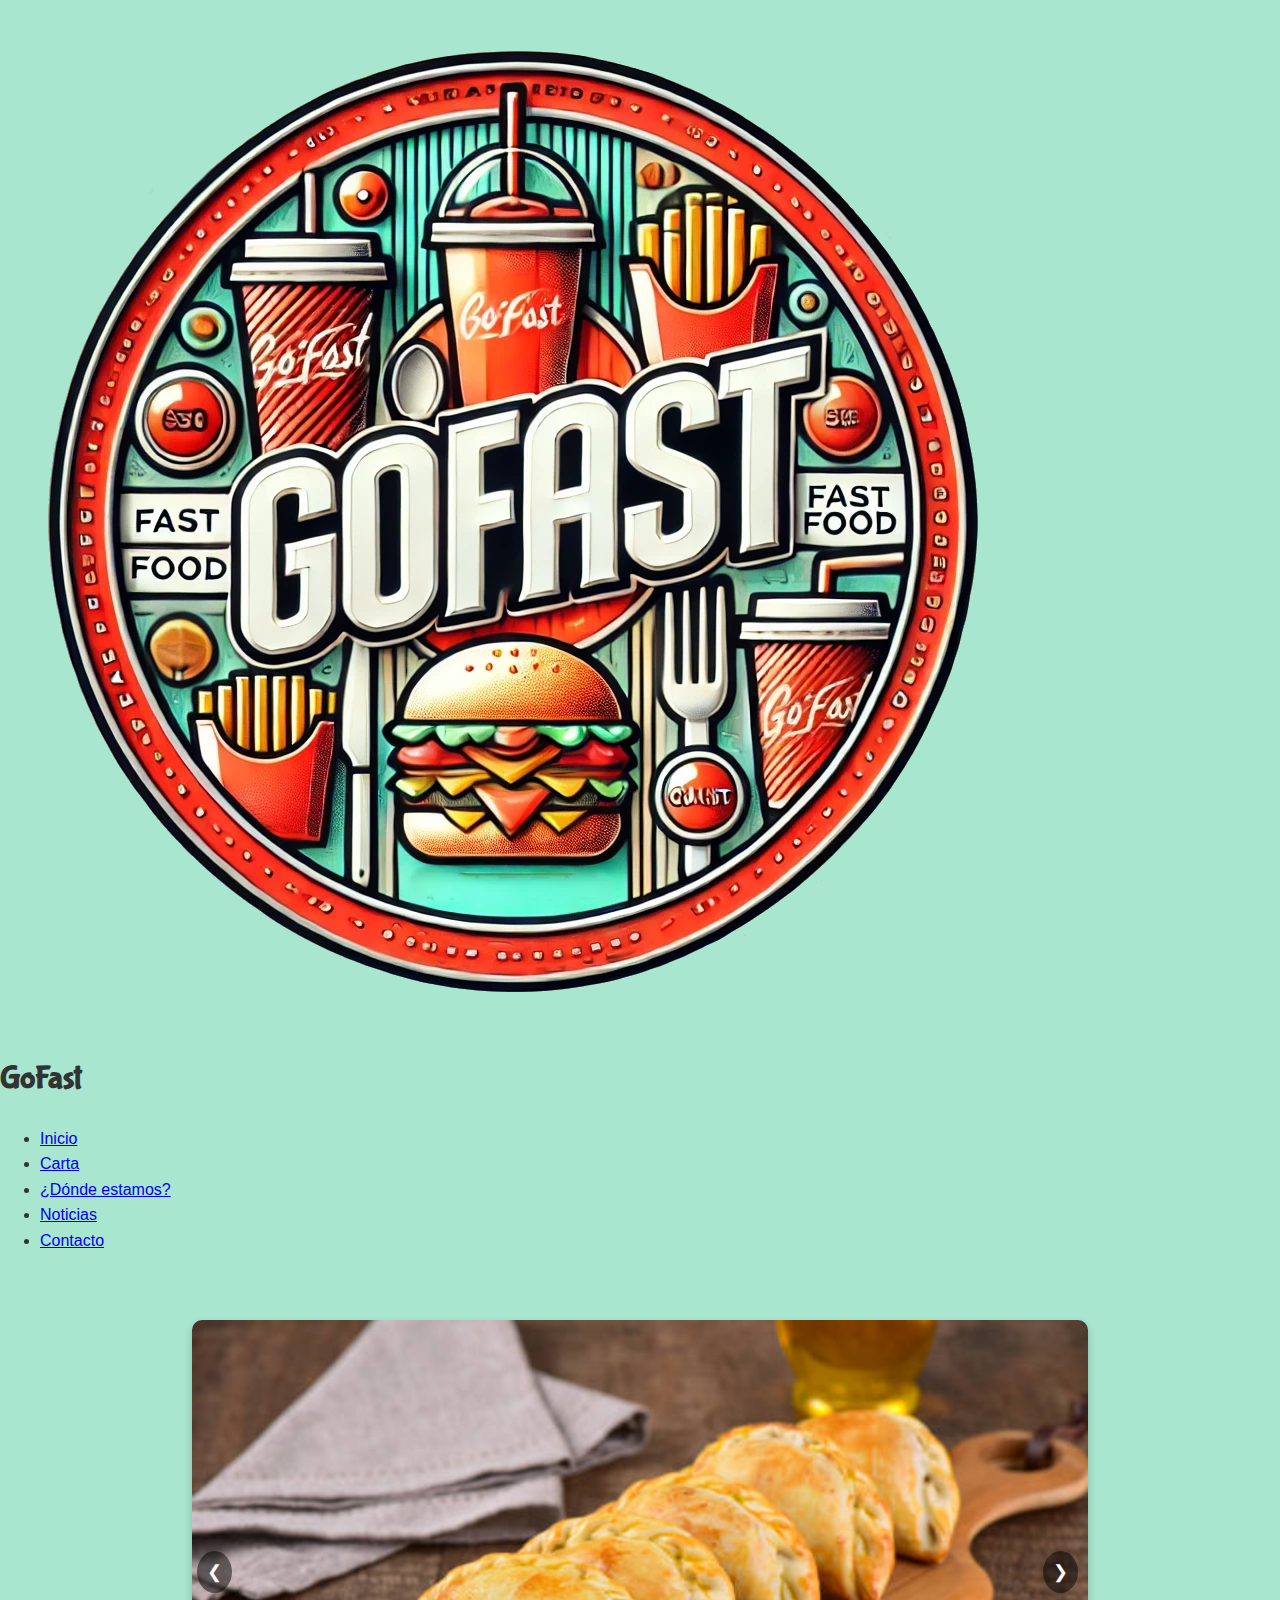
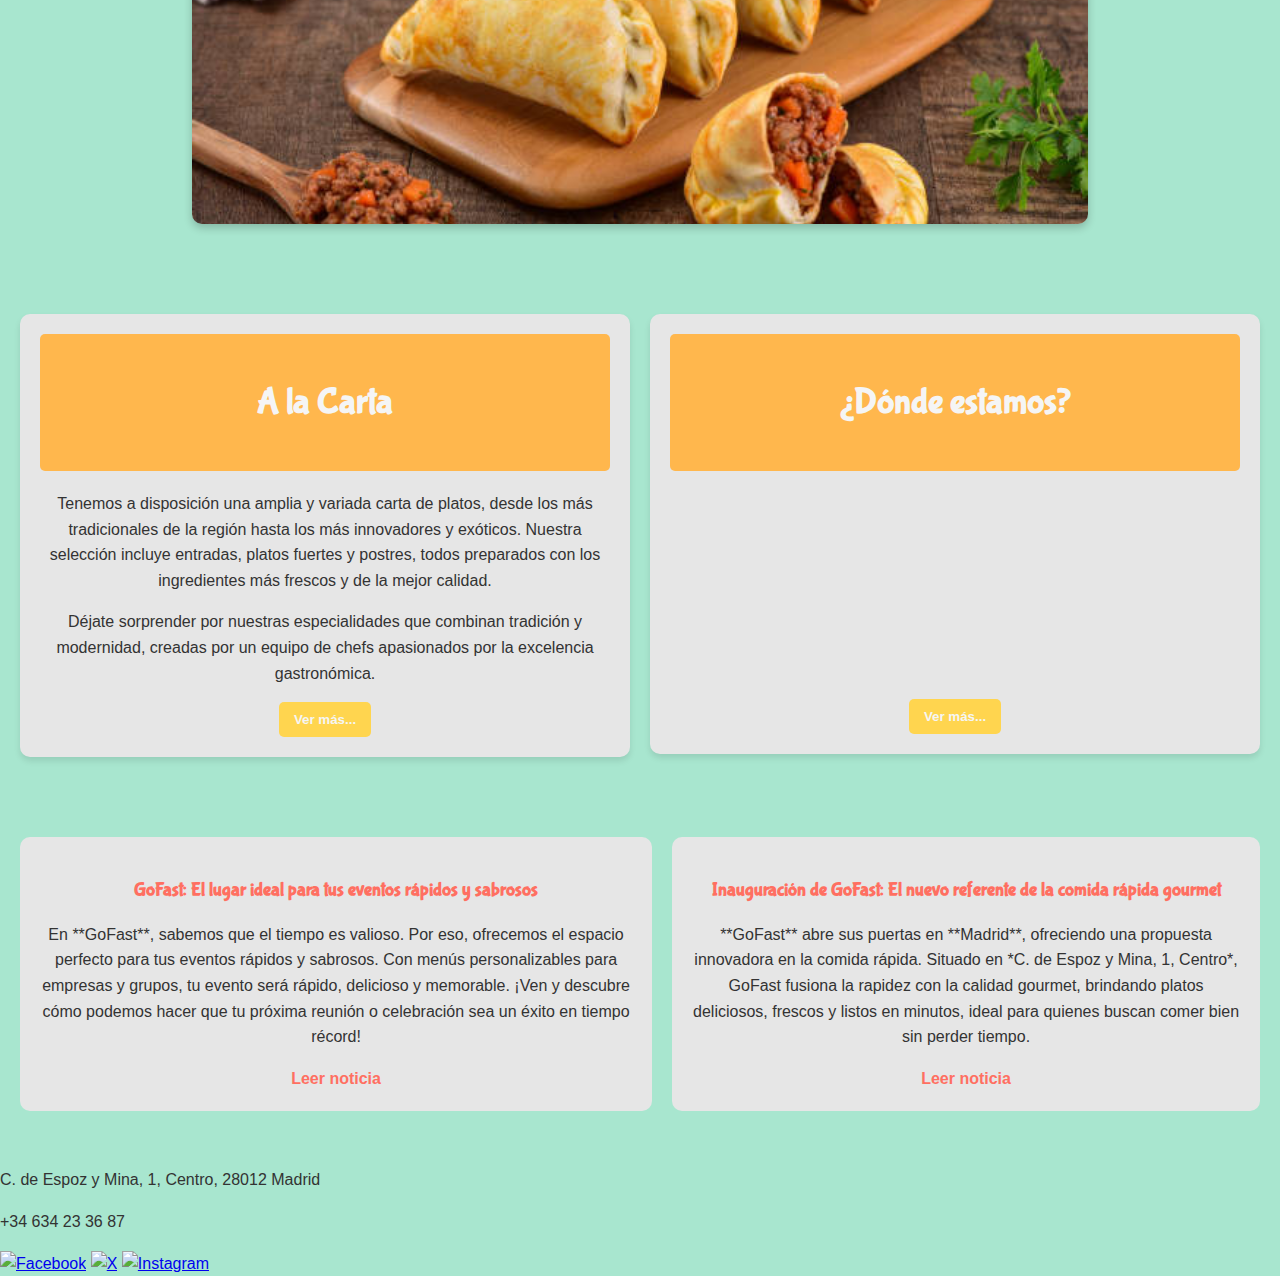
==== commit a43f1262: "Ajuste de noticias en el index" ====
--- a/src/index.html
+++ b/src/index.html
@@ -1,11 +1,11 @@
 <!DOCTYPE html>
 <html lang="es">
   <head>
-    <title>Inicio | GoEste</title>
+    <title>Inicio | GoFast</title>
     <meta charset="UTF-8" />
     <meta name="viewport" content="width=device-width, initial-scale=1.0" />
     <link rel="stylesheet" href="css/index.css" />
-    <link rel="stylesheet" href="css/GoEste.css" />
+    <link rel="stylesheet" href="css/goFast.css" />
     <link rel="stylesheet" href="css/contacto.css" />
     <link rel="stylesheet" href="css/nav.css" />
     <link rel="stylesheet" href="css/footer.css" />
@@ -15,8 +15,8 @@
   <body>
     <header>
       <div class="logo-container">
-        <img src="media/LogoEste.png" alt="Logo GoSur" class="logo" />
-        <h1 class="site-title">GoEste</h1>
+        <img src="media/LogoFast.png" alt="Logo GoFast" class="logo" />
+        <h1 class="site-title">GoFast</h1>
       </div>
       <nav>
         <ul>
@@ -33,16 +33,19 @@
       <div class="carousel">
         <div class="carousel-inner">
           <div class="carousel-item active">
-            <img src="media/fideua.png" alt="Plato de comida 1" />
+            <img src="media/empanadas.png" alt="Plato de comida 1" />
           </div>
           <div class="carousel-item">
-            <img src="media/cremacatalana.png" alt="Plato de comida 2" />
+            <img src="media/patatasfritas.png" alt="Plato de comida 2" />
           </div>
           <div class="carousel-item">
-            <img src="media/Pa amb tomàquet.png" alt="Plato de comida 3" />
+            <img src="media/nuggets.png" alt="Plato de comida 3" />
           </div>
           <div class="carousel-item">
-            <img src="media/zarangollo.png" alt="Plato de comida 4" />
+            <img src="media/pizza.jpg" alt="Plato de comida 4" />
+          </div>
+          <div class="carousel-item">
+            <img src="media/hot dog.png" alt="Plato de comida 5" />
           </div>
         </div>
         <!-- Controles -->
@@ -79,7 +82,7 @@
         </div>
         <div class="map-container">
           <iframe
-            src="https://www.google.com/maps/embed?pb=!1m18!1m12!1m3!1d2927.3069319916217!2d-0.380653615717488!3d39.476390598394914!2m3!1f0!2f0!3f0!3m2!1i1024!2i768!4f13.1!3m3!1m2!1s0xd604f52bc3c210d%3A0xbb7d30dfa4dd0b56!2sC.%20de%20Caballeros%2C%202%2C%20Ciutat%20Vella%2C%2046001%20Valencia!5e1!3m2!1ses!2ses!4v1732537981318!5m2!1ses!2ses"
+            src="https://www.google.com/maps/embed?pb=!1m18!1m12!1m3!1d1061.4949878495322!2d-3.702224009233419!3d40.41629495494299!2m3!1f0!2f0!3f0!3m2!1i1024!2i768!4f13.1!3m3!1m2!1s0xd422880976f86a1%3A0xb206e0f6d18f0714!2sC.%20de%20Espoz%20y%20Mina%2C%201%2C%20Centro%2C%2028012%20Madrid!5e1!3m2!1ses!2ses!4v1732573370858!5m2!1ses!2ses"
             width="600"
             height="450"
             style="border: 0"
@@ -96,24 +99,26 @@
 
     <section class="news">
       <div class="news-card">
-        <h3>GoEste: El lugar perfecto para tus eventos especiales</h3>
+        <h3>GoFast: El lugar ideal para tus eventos rápidos y sabrosos</h3>
         <p>
-          GoEste no solo es un restaurante, sino también el lugar ideal para
-          tus eventos y celebraciones. Con un ambiente acogedor y moderno,
-          ofrece una experiencia completa para grupos y empresas, con menús
-          personalizados para hacer de tu evento algo memorable.
+          En **GoFast**, sabemos que el tiempo es valioso. Por eso,
+          ofrecemos el espacio perfecto para tus eventos rápidos y sabrosos.
+          Con menús personalizables para empresas y grupos, tu evento será
+          rápido, delicioso y memorable. ¡Ven y descubre cómo podemos hacer
+          que tu próxima reunión o celebración sea un éxito en tiempo
+          récord!
         </p>
         <a href="noticias.html">Leer noticia</a>
       </div>
       <div class="news-card">
-        <h3>Inauguración de GoEste: Un nuevo concepto de gastronomía en
-          Valencia</h3>
+        <h3>Inauguración de GoFast: El nuevo referente de la comida rápida
+          gourmet</h3>
         <p>
-          El esperado restaurante GoEste abre sus puertas en el corazón de
-          Valencia, en C. de Caballeros, 2, Ciutat Vella. Con una propuesta
-          innovadora que fusiona la cocina mediterránea con influencias
-          internacionales, GoEste promete ser un nuevo referente para los
-          amantes de la buena comida en la ciudad.
+          **GoFast** abre sus puertas en **Madrid**, ofreciendo una
+          propuesta innovadora en la comida rápida. Situado en *C. de Espoz
+          y Mina, 1, Centro*, GoFast fusiona la rapidez con la calidad
+          gourmet, brindando platos deliciosos, frescos y listos en minutos,
+          ideal para quienes buscan comer bien sin perder tiempo.
         </p>
         <a href="noticias.html">Leer noticia</a>
       </div>
@@ -121,7 +126,7 @@
 
     <footer>
       <div class="footer-container">
-        <p class="address">C. de Caballeros, 2, Ciutat Vella, 46001 Valencia</p>
+        <p class="address">C. de Espoz y Mina, 1, Centro, 28012 Madrid</p>
         <p class="phone">+34 634 23 36 87</p>
         <div class="social-icons">
           <a href="#"><img src="media/facebook.png" alt="Facebook" /></a>
--- a/src/css/goFast.css
+++ b/src/css/goFast.css
@@ -0,0 +1,41 @@
+@import url('https://fonts.googleapis.com/css2?family=Ubuntu:ital,wght@0,300;0,400;0,500;0,700;1,300;1,400;1,500;1,700&display=swap');
+@import url('https://fonts.googleapis.com/css2?family=Bubblegum+Sans&family=Ubuntu:ital,wght@0,300;0,400;0,500;0,700;1,300;1,400;1,500;1,700&display=swap');
+
+h1, h2, h3{
+    font-family: 'Bubblegum Sans', sans-serif;
+}
+
+body{
+    font-family: 'Ubuntu', sans-serif;
+}
+
+/*
+    Colores de la página "GoFast"
+*/
+
+:root {
+    --color-principal: #FF6F61;
+    --color-secundario: #FFB74D;
+    --color-terciario: #FFD54F;
+    --color-fondo: #A8E6CF;
+    --blanco: #F5F5F5;
+    --gris: #7D7D7D;
+    --sombra: rgba(0, 0, 0, 0.1);
+}
+
+body {
+    font-family: Arial, sans-serif;
+    color: #333;
+    background-color: var(--color-fondo);
+    margin: 0;
+    padding: 0;
+    line-height: 1.6;
+}
+
+h2, h3 {
+    color: var(--color-principal);
+}
+
+button {
+    cursor: pointer;
+}
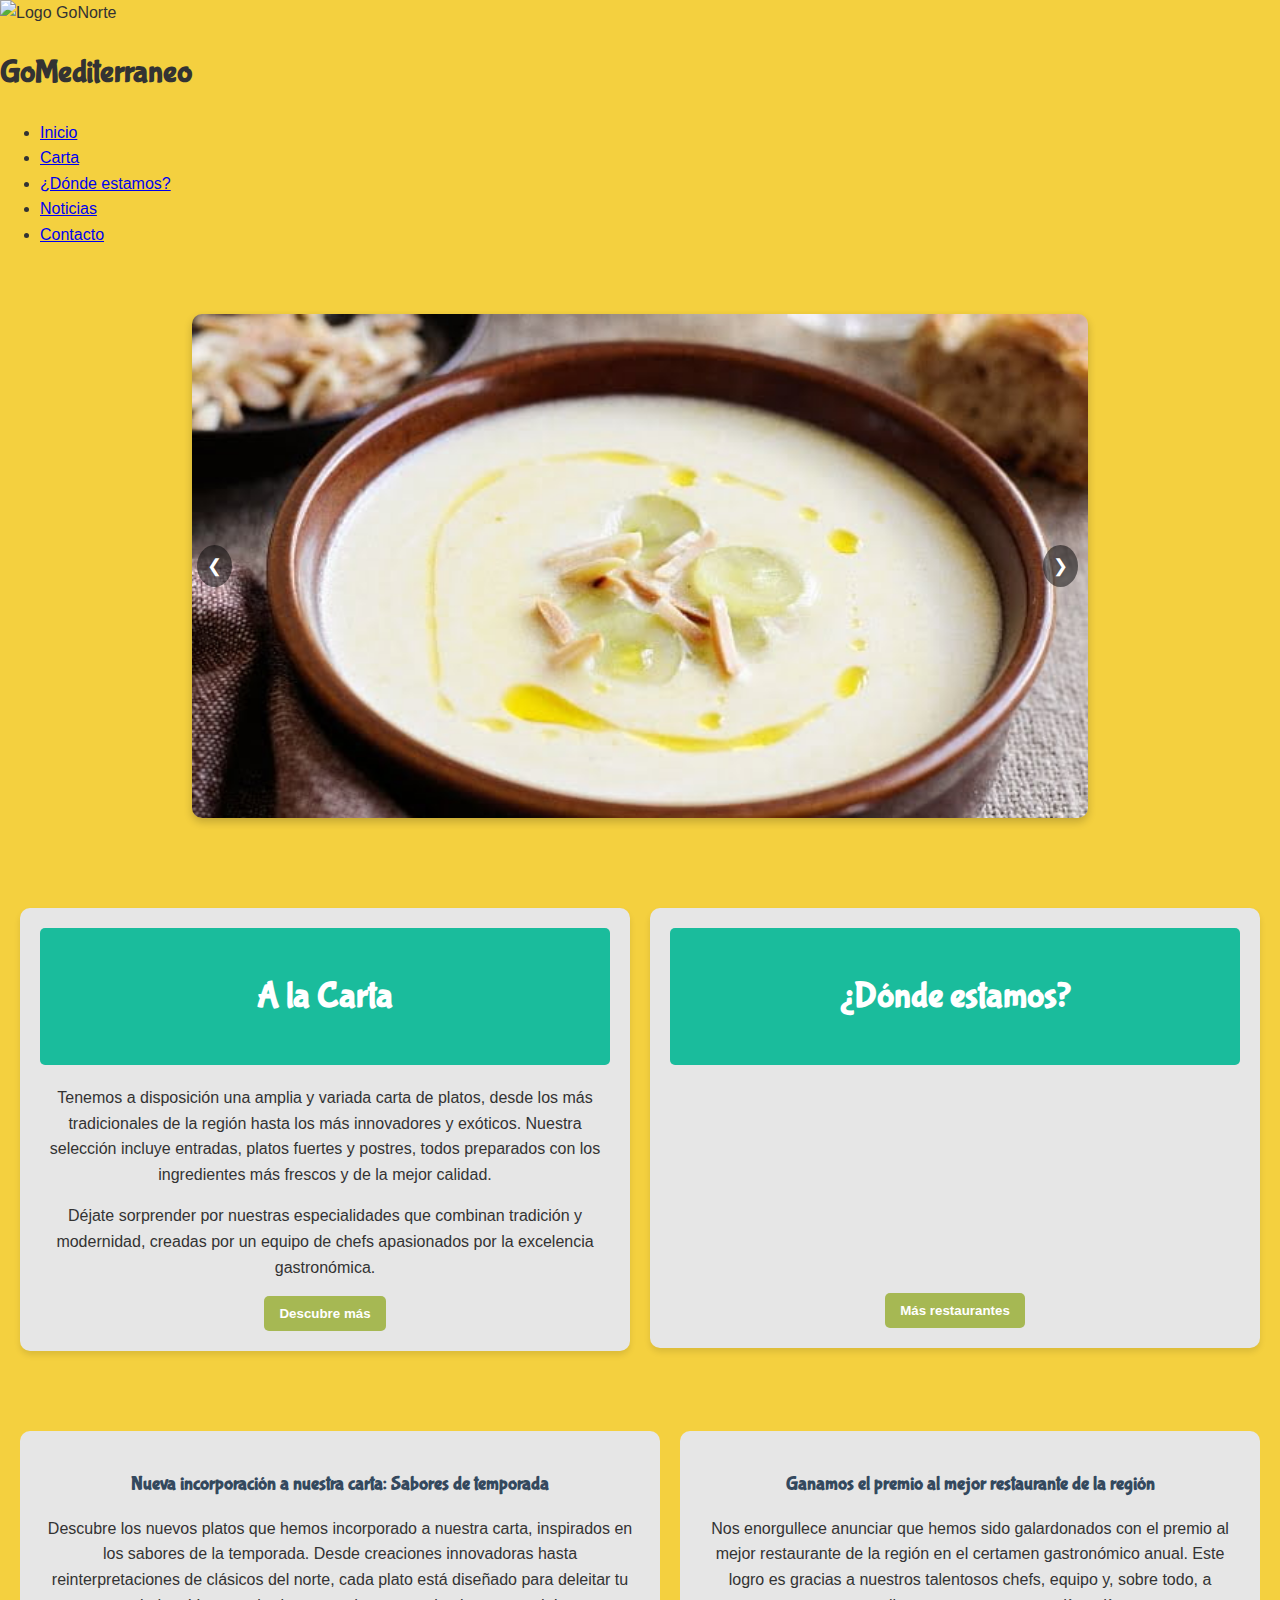
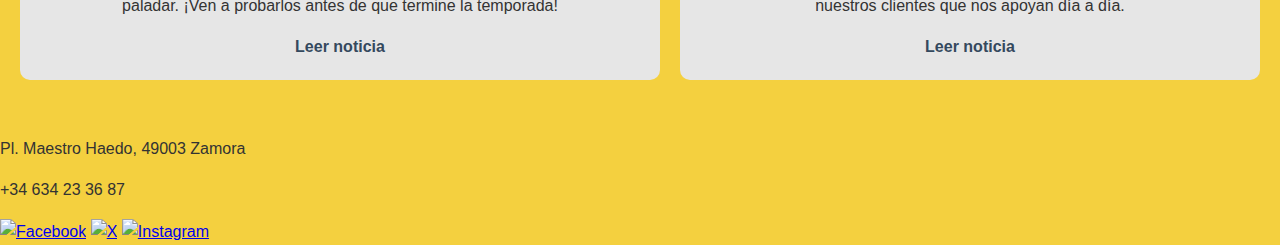
==== commit 6bb88554: "Actualizacion menu y noticias de goMediterraneo con sus diseños" ====
--- a/src/index.html
+++ b/src/index.html
@@ -1,11 +1,11 @@
 <!DOCTYPE html>
 <html lang="es">
   <head>
-    <title>Inicio | GoFast</title>
+    <title>Inicio | GoMediterraneo</title>
     <meta charset="UTF-8" />
     <meta name="viewport" content="width=device-width, initial-scale=1.0" />
     <link rel="stylesheet" href="css/index.css" />
-    <link rel="stylesheet" href="css/goFast.css" />
+    <link rel="stylesheet" href="css/goMediterraneo.css" />
     <link rel="stylesheet" href="css/contacto.css" />
     <link rel="stylesheet" href="css/nav.css" />
     <link rel="stylesheet" href="css/footer.css" />
@@ -15,8 +15,8 @@
   <body>
     <header>
       <div class="logo-container">
-        <img src="media/LogoFast.png" alt="Logo GoFast" class="logo" />
-        <h1 class="site-title">GoFast</h1>
+        <img src="media/LogoMediterraneo.png" alt="Logo GoNorte" class="logo" />
+        <h1 class="site-title">GoMediterraneo</h1>
       </div>
       <nav>
         <ul>
@@ -33,19 +33,22 @@
       <div class="carousel">
         <div class="carousel-inner">
           <div class="carousel-item active">
-            <img src="media/empanadas.png" alt="Plato de comida 1" />
+            <img src="media/ajoblanco.png" alt="Plato de comida 1" />
           </div>
           <div class="carousel-item">
-            <img src="media/patatasfritas.png" alt="Plato de comida 2" />
+            <img src="media/arrozconconejo.png" alt="Plato de comida 2" />
           </div>
           <div class="carousel-item">
-            <img src="media/nuggets.png" alt="Plato de comida 3" />
+            <img src="media/espeto.png" alt="Plato de comida 3" />
           </div>
           <div class="carousel-item">
-            <img src="media/pizza.jpg" alt="Plato de comida 4" />
+            <img src="media/pestiños.png" alt="Plato de comida 4" />
           </div>
           <div class="carousel-item">
-            <img src="media/hot dog.png" alt="Plato de comida 5" />
+            <img src="media/pasteldecarne.png" alt="Plato de comida 5" />
+          </div>
+          <div class="carousel-item">
+            <img src="media/polvoronesdealmendra.png" alt="Plato de comida 6" />
           </div>
         </div>
         <!-- Controles -->
@@ -74,7 +77,7 @@
           modernidad, creadas por un equipo de chefs apasionados por la
           excelencia gastronómica.
         </p>
-        <button onclick="window.location.href='#'">Ver más...</button>
+        <button onclick="window.location.href='#'">Descubre más</button>
       </div>
       <div class="menu-card">
         <div class="menu-header">
@@ -82,7 +85,7 @@
         </div>
         <div class="map-container">
           <iframe
-            src="https://www.google.com/maps/embed?pb=!1m18!1m12!1m3!1d1061.4949878495322!2d-3.702224009233419!3d40.41629495494299!2m3!1f0!2f0!3f0!3m2!1i1024!2i768!4f13.1!3m3!1m2!1s0xd422880976f86a1%3A0xb206e0f6d18f0714!2sC.%20de%20Espoz%20y%20Mina%2C%201%2C%20Centro%2C%2028012%20Madrid!5e1!3m2!1ses!2ses!4v1732573370858!5m2!1ses!2ses"
+            src="https://www.google.com/maps/embed?pb=!1m18!1m12!1m3!1d1268.3491857965007!2d-5.745974730281646!3d41.50399539820538!2m3!1f0!2f0!3f0!3m2!1i1024!2i768!4f13.1!3m3!1m2!1s0xd391e3148477c0d%3A0xf96fc7b0b2f74933!2sPl.%20Maestro%20Haedo%2C%2049003%20Zamora!5e1!3m2!1ses!2ses!4v1732577915603!5m2!1ses!2ses"
             width="600"
             height="450"
             style="border: 0"
@@ -91,7 +94,7 @@
             referrerpolicy="no-referrer-when-downgrade"
           ></iframe>
           <button onclick="window.location.href='contacto.html'">
-            Ver más...
+            Más restaurantes
           </button>
         </div>
       </div>
@@ -99,34 +102,31 @@
 
     <section class="news">
       <div class="news-card">
-        <h3>GoFast: El lugar ideal para tus eventos rápidos y sabrosos</h3>
+        <h3>Nueva incorporación a nuestra carta: Sabores de temporada</h3>
         <p>
-          En **GoFast**, sabemos que el tiempo es valioso. Por eso,
-          ofrecemos el espacio perfecto para tus eventos rápidos y sabrosos.
-          Con menús personalizables para empresas y grupos, tu evento será
-          rápido, delicioso y memorable. ¡Ven y descubre cómo podemos hacer
-          que tu próxima reunión o celebración sea un éxito en tiempo
-          récord!
+          Descubre los nuevos platos que hemos incorporado a nuestra carta,
+          inspirados en los sabores de la temporada. Desde creaciones
+          innovadoras hasta reinterpretaciones de clásicos del norte, cada plato
+          está diseñado para deleitar tu paladar. ¡Ven a probarlos antes de que
+          termine la temporada!
         </p>
-        <a href="noticias.html">Leer noticia</a>
+        <a href="#">Leer noticia</a>
       </div>
       <div class="news-card">
-        <h3>Inauguración de GoFast: El nuevo referente de la comida rápida
-          gourmet</h3>
+        <h3>Ganamos el premio al mejor restaurante de la región</h3>
         <p>
-          **GoFast** abre sus puertas en **Madrid**, ofreciendo una
-          propuesta innovadora en la comida rápida. Situado en *C. de Espoz
-          y Mina, 1, Centro*, GoFast fusiona la rapidez con la calidad
-          gourmet, brindando platos deliciosos, frescos y listos en minutos,
-          ideal para quienes buscan comer bien sin perder tiempo.
+          Nos enorgullece anunciar que hemos sido galardonados con el premio al
+          mejor restaurante de la región en el certamen gastronómico anual. Este
+          logro es gracias a nuestros talentosos chefs, equipo y, sobre todo, a
+          nuestros clientes que nos apoyan día a día.
         </p>
-        <a href="noticias.html">Leer noticia</a>
+        <a href="#">Leer noticia</a>
       </div>
     </section>
 
     <footer>
       <div class="footer-container">
-        <p class="address">C. de Espoz y Mina, 1, Centro, 28012 Madrid</p>
+        <p class="address">Pl. Maestro Haedo, 49003 Zamora</p>
         <p class="phone">+34 634 23 36 87</p>
         <div class="social-icons">
           <a href="#"><img src="media/facebook.png" alt="Facebook" /></a>
--- a/src/css/goMediterraneo.css
+++ b/src/css/goMediterraneo.css
@@ -0,0 +1,43 @@
+@import url('https://fonts.googleapis.com/css2?family=Ubuntu:ital,wght@0,300;0,400;0,500;0,700;1,300;1,400;1,500;1,700&display=swap');
+@import url('https://fonts.googleapis.com/css2?family=Bubblegum+Sans&family=Ubuntu:ital,wght@0,300;0,400;0,500;0,700;1,300;1,400;1,500;1,700&display=swap');
+
+h1, h2, h3{
+    font-family: 'Bubblegum Sans', sans-serif;
+}
+
+body{
+    font-family: 'Ubuntu', sans-serif;
+}
+
+/*
+    Colores de la página "GoNorte"
+*/
+
+:root {
+    --color-principal: #34495E;
+    --color-secundario: #1ABC9C;
+    --color-terciario: #A6B853;
+    --color-fondo: #F4D03F;
+    --blanco: white;
+    --gris: #7D7D7D;
+    --sombra: rgba(0, 0, 0, 0.1);
+    --hover-boton: #7d8b3f;
+
+}
+
+body {
+    font-family: Arial, sans-serif;
+    color: #333;
+    background-color: var(--color-fondo);
+    margin: 0;
+    padding: 0;
+    line-height: 1.6;
+}
+
+h2, h3 {
+    color: var(--color-principal);
+}
+
+button {
+    cursor: pointer;
+}
